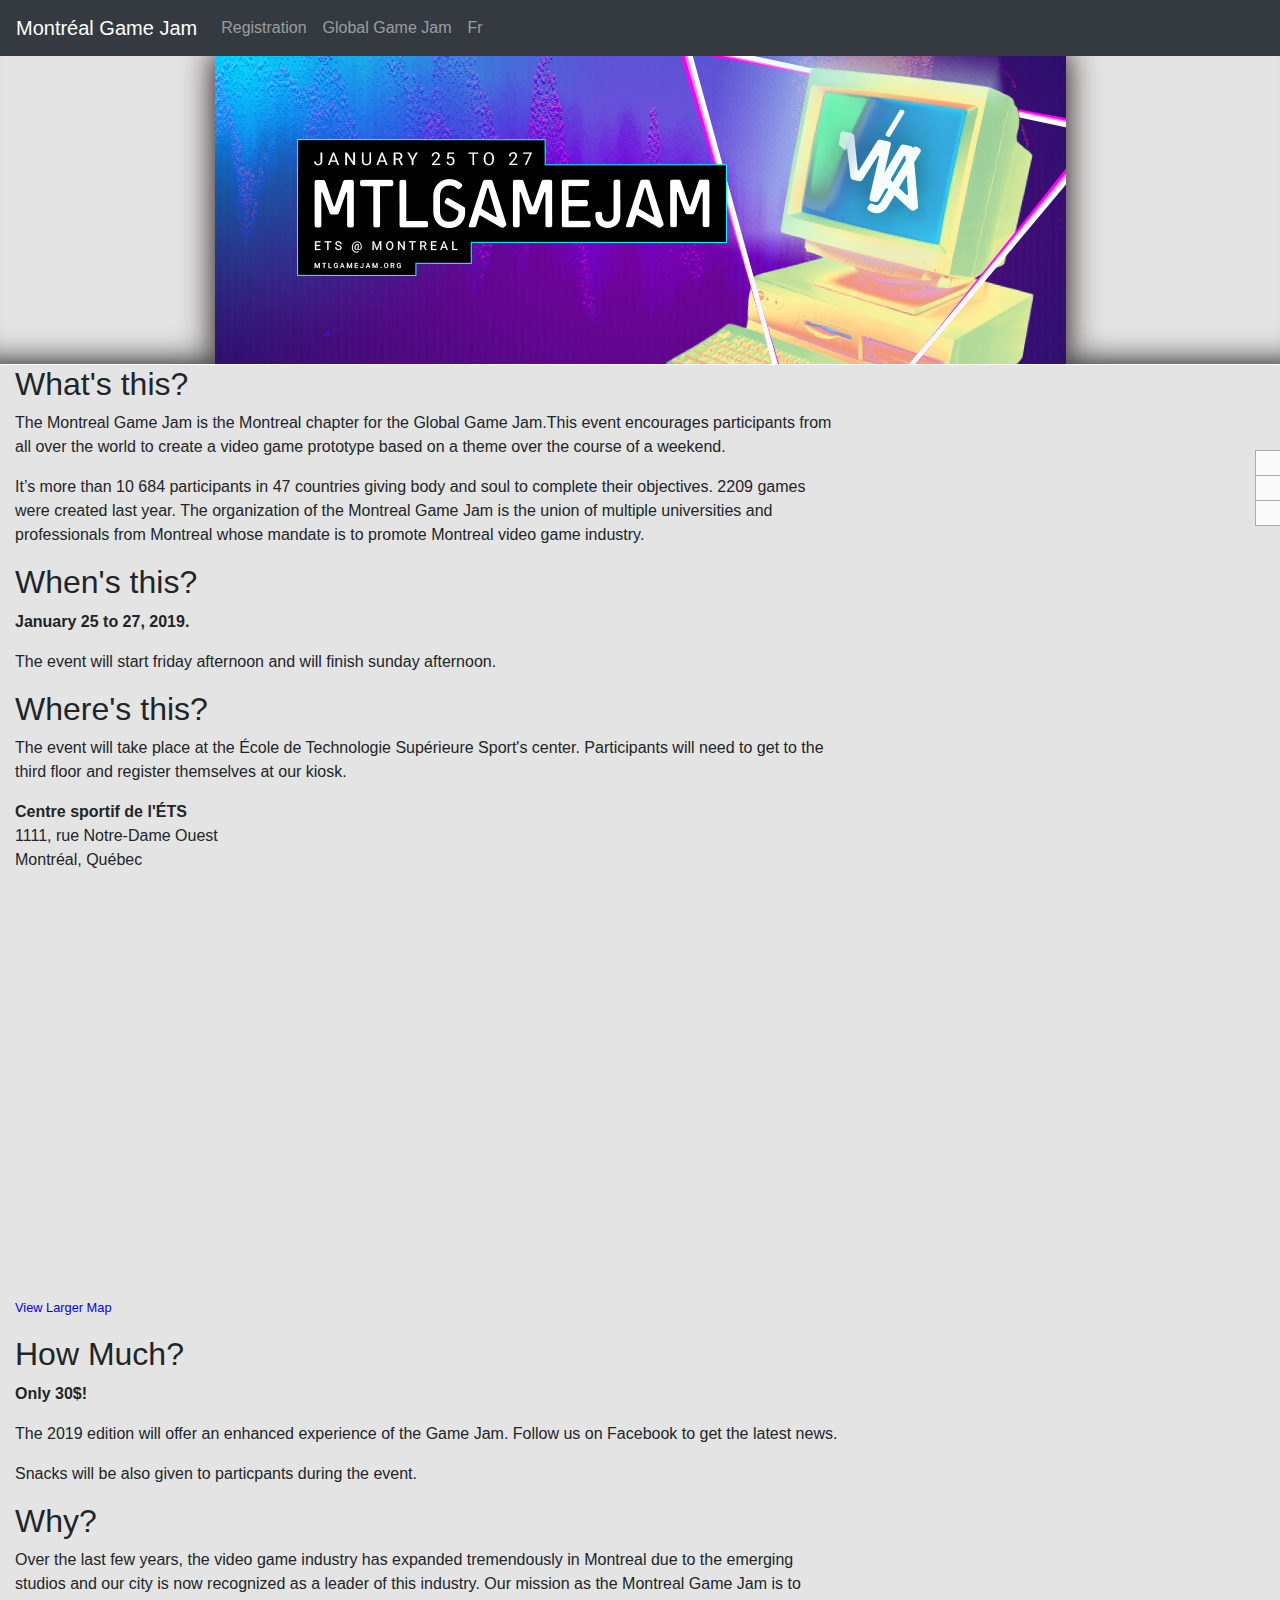
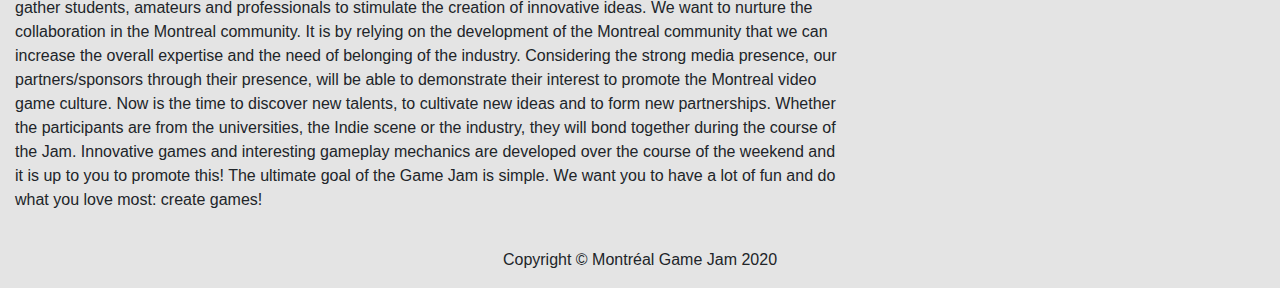
==== lang/en/index.html @ 50d375a6 "Revamp Contact Us section (english page)" ====
<!DOCTYPE html>
<html lang="en">
    <head>
        <meta charset="utf-8">
        <meta http-equiv="X-UA-Compatible" content="IE=edge">
        <meta name="viewport" content="width=device-width, initial-scale=1">
        <meta name="description" content="">
        <meta name="author" content="">

        <title>Montréal Game Jam</title>

        <!-- Bootstrap Core CSS -->
        <link href="./../../static/css/bootstrap.min.css" rel="stylesheet">

        <!-- Font Awesome Icons -->
        <link rel="stylesheet" href="https://use.fontawesome.com/releases/v5.8.2/css/all.css" integrity="sha384-oS3vJWv+0UjzBfQzYUhtDYW+Pj2yciDJxpsK1OYPAYjqT085Qq/1cq5FLXAZQ7Ay" crossorigin="anonymous">

        <!-- Custom CSS -->
        <link href="./../../static/css/business-frontpage.css" rel="stylesheet">

        <!-- HTML5 Shim and Respond.js IE8 support of HTML5 elements and media queries -->
        <!-- WARNING: Respond.js doesn't work if you view the page via file:// -->
        <!--[if lt IE 9]>
            <script src="https://oss.maxcdn.com/libs/html5shiv/3.7.0/html5shiv.js"></script>
            <script src="https://oss.maxcdn.com/libs/respond.js/1.4.2/respond.min.js"></script>
        <![endif]-->
    </head>
    <body>
        <!-- Navigation -->
        <nav class="navbar fixed-top navbar-dark bg-dark navbar-expand-lg" role="navigation">
            <a class="navbar-brand" href="./index.html">Montréal Game Jam</a>
            <button type="button" class="navbar-toggler" data-toggle="collapse" data-target="#main-navbar-collapse">
                <span class="navbar-toggler-icon"></span>
            </button>

            <!-- Collect the nav links, forms, and other content for toggling -->
            <div class="collapse navbar-collapse" id="main-navbar-collapse">
                <ul class="navbar-nav mr-auto">
                    <li class="nav-item">
                        <a class="nav-link" href="https://www.eventbrite.ca/e/billets-montreal-game-jam-2019-52792314233">Registration</a>
                    </li>
                    <li class="nav-item">
                        <a class="nav-link" href="http://globalgamejam.org/">Global Game Jam</a>
                    </li>
                    <li class="nav-item">
                        <a class="nav-link" href="./../../lang/fr/index.html">Fr</a>
                    </li>
                </ul>
            </div>
            <!-- /.navbar-collapse -->
        </nav>

        <!-- Image Background Page Header -->
        <!-- Note: The background image is set within the business-casual.css file. -->
        <header class="business-header header-img-fr">
            <img src="../../static/img/header_en.jpg"/>
        </header>

        <aside class="social-nav navbar navbar-light">
            <ul class="nav flex-column">
                <li class="nav-item">
                    <a class="nav-link" href="https://www.facebook.com/MontrealGameJam/">
                        <i class="fab fa-facebook-f fa-2x"></i>
                    </a>
                </li>
                <li class="nav-item">
                    <a class="nav-link" href="https://twitter.com/mtlgamejam">
                        <i class="fab fa-twitter fa-2x"></i>
                    </a>
                </li>
                <li class="nav-item">
                    <a class="nav-link" href="mailto:info@mtlgj.org">
                        <i class="fas fa-at fa-2x"></i>
                    </a>
                </li>
            </ul>
        </aside>

        <!-- Page Content -->
        <main class="container-fluid">
            <div class="row main">
                <div class="col-sm-8">
                    <h2>What's this?</h2>
                    <p>The Montreal Game Jam is the Montreal chapter for the Global Game Jam.This event encourages participants from all over the world to create a video game prototype based on a theme over the course of a weekend. </p>
                    <p>It’s more than 10 684 participants in 47 countries giving body and soul to complete their objectives. 2209 games were created last year. The organization of the Montreal Game Jam is the union of multiple universities and professionals from Montreal whose mandate is to promote Montreal video game industry.</p>
                    <h2>When's this?</h2>
                    <p><b>January 25 to 27, 2019.</b></p>
                    <p>The event will start friday afternoon and will finish sunday afternoon.
                    </p>
                    <h2>Where's this?</h2>
                    <p>The event will take place at the École de Technologie Supérieure Sport's center. Participants will need to get to the third floor and register themselves at our kiosk.</p>
                    <address>
                        <strong>Centre sportif de l'ÉTS</strong>
                        <br>1111, rue Notre-Dame Ouest
                        <br>Montréal, Québec
                        <br>
                    </address>
                    <p>
                        <iframe src="https://maps.google.ca/maps?f=q&amp;source=s_q&amp;hl=en&amp;geocode=&amp;q=1100+Rue+Notre-Dame+Ouest,+Montreal,+QC+H3C+1K3&amp;sll=45.495072,-73.562933&amp;sspn=0.012589,0.027874&amp;gl=ca&amp;ie=UTF8&amp;hq=&amp;hnear=1100+Rue+Notre-Dame+Ouest,+Montr%C3%A9al,+Communaut%C3%A9-Urbaine-de-Montr%C3%A9al,+Qu%C3%A9bec+H3C&amp;t=m&amp;z=14&amp;ll=45.494997,-73.562826&amp;output=embed" frameborder="0" marginwidth="0" marginheight="0" scrolling="no" width="610" height="400"></iframe><br>
                        <small><a style="color: #0000ff; text-align: left;" href="https://maps.google.ca/maps?f=q&amp;source=embed&amp;hl=en&amp;geocode=&amp;q=1100+Rue+Notre-Dame+Ouest,+Montreal,+QC+H3C+1K3&amp;sll=45.495072,-73.562933&amp;sspn=0.012589,0.027874&amp;gl=ca&amp;ie=UTF8&amp;hq=&amp;hnear=1100+Rue+Notre-Dame+Ouest,+Montr%C3%A9al,+Communaut%C3%A9-Urbaine-de-Montr%C3%A9al,+Qu%C3%A9bec+H3C&amp;t=m&amp;z=14&amp;ll=45.494997,-73.562826">View Larger Map</a></small></p>
                    </p>
                    <h2>How Much?</h2>
                    <p><b>Only 30$!</b></p>
                    <p>The 2019 edition will offer an enhanced experience of the Game Jam. Follow us on Facebook to get the latest news.</p>
                    <p>Snacks will be also given to particpants during the event.
                    </p>
                    <h2>Why?</h2>
                    <p>Over the last few years, the video game industry has expanded tremendously in Montreal due to the emerging studios and our city is now recognized as a leader of this industry. Our mission as the Montreal Game Jam is to gather students, amateurs and professionals to stimulate the creation of innovative ideas. We want to nurture the collaboration in the Montreal community. It is by relying on the development of the Montreal community that we can increase the overall expertise and the need of belonging of the industry.
                      Considering the strong media presence, our partners/sponsors through their presence, will be able to demonstrate their interest to promote the Montreal video game culture. Now is the time to discover new talents, to cultivate new ideas and to form new partnerships. Whether the participants are from the universities, the Indie scene or the industry, they will bond together during the course of the Jam. Innovative games and interesting gameplay mechanics are developed over the course of the weekend and it is up to you to promote this!
                      The ultimate goal of the Game Jam is simple. We want you to have a lot of fun and do what you love most: create games!
                    </p>
                </div>
            </div>
            <!-- /.row -->
        </main>
        <!-- /.container -->

        <!-- Footer -->
        <footer class="container-fluid">
            <div class="row">
                <div class="col-lg-12">
                    <p>Copyright &copy; Montréal Game Jam 2020</p>
                </div>
            </div>
        </footer>

        <!-- jQuery -->
        <script src="./../../static/js/jquery.min.js"></script>

        <!-- Bootstrap Core JavaScript -->
        <script src="./../../static/js/bootstrap.min.js"></script>

    </body>
</html>
---- static/css/business-frontpage.css ----
/*
 * Start Bootstrap - Business Frontpage (http://startbootstrap.com/)
 * Copyright 2013-2016 Start Bootstrap
 * Licensed under MIT (https://github.com/BlackrockDigital/startbootstrap/blob/gh-pages/LICENSE)
 */

body {
    padding-top: 50px; /* Required padding for .navbar-fixed-top. Remove if using .navbar-static-top. Change if height of navigation changes. */
    background-color: #e4e4e4;
    font-family: Roboto, "Helvetica Neue", Arial, "Noto Sans", sans-serif;
}
/* Header Image Background - Change the URL below to your image path (example: ../images/background.jpg) */

.business-header {

    height: 315px;
    -webkit-background-size: cover;
    -moz-background-size: cover;
    background-size: cover;
    -o-background-size: cover;
    padding: 0px;
    border: 0px;
    margin: 0px;
    background: url(../../static/img/header_blur.png) center 51px;
    /*background-size: cover;*/
    background-attachment: fixed;
    overflow: hidden;
    border-bottom: 1px solid white;
    box-shadow: inset black 0 -32px 32px -32px;
}

.header-img-en {
    /*background: url('../img/header_en.png') center center no-repeat scroll;*/
}

.header-img-fr {
    /*background: url('../img/header_fr.png') center center no-repeat scroll;*/
}

.header-img-en img,
.header-img-fr img{
  display: block;
  margin: 0 auto;
  box-shadow: #130000 0 0 32px;
}


.img-center {
    margin: 0 auto;
}

.main {
  overflow:auto;
}

/*body > .container{
  width: 851px;
}*/


/*
    REVAMP CODE
 */
@media screen and (max-width: 992px) {
    #main-navbar-collapse {
        margin-top: 10px;
        padding-top: 5px;
        border-top: 2px solid #303030;
    }
}

.social-nav {
    position: fixed;
    right: 0;
    top:50%;
    padding: 0;
}

.social-nav .nav-item {
    background-color: #fafafa;
    border-top: 1px solid #aaa;
    border-left: 1px solid #aaa;
}

.social-nav .nav-item:last-of-type {
    border-bottom: 1px solid #aaa;
}

.social-nav .nav-item a {
    padding: 0.75rem;
}

.social-nav .nav-item a i {
    display: flex;
    justify-content: center;
}

footer {
    padding-top:20px;
}

footer div {
    text-align: center;
}
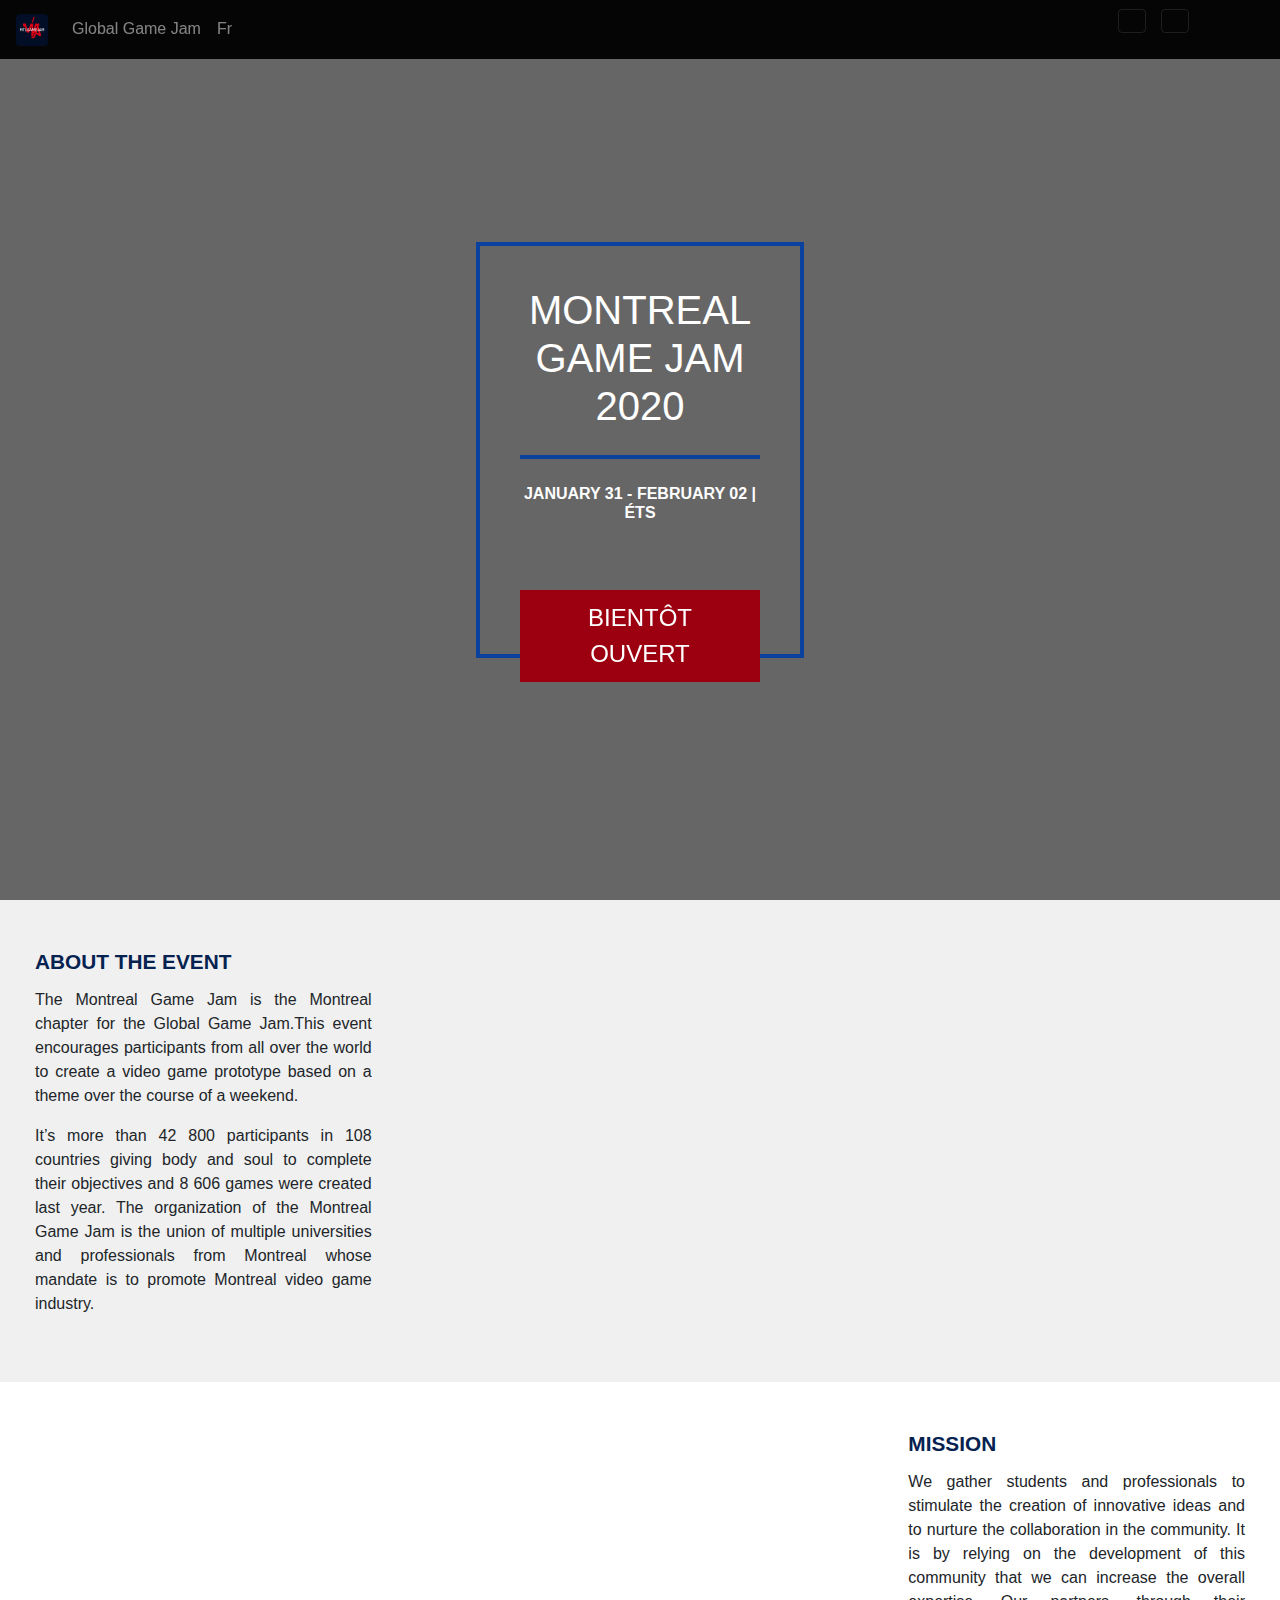
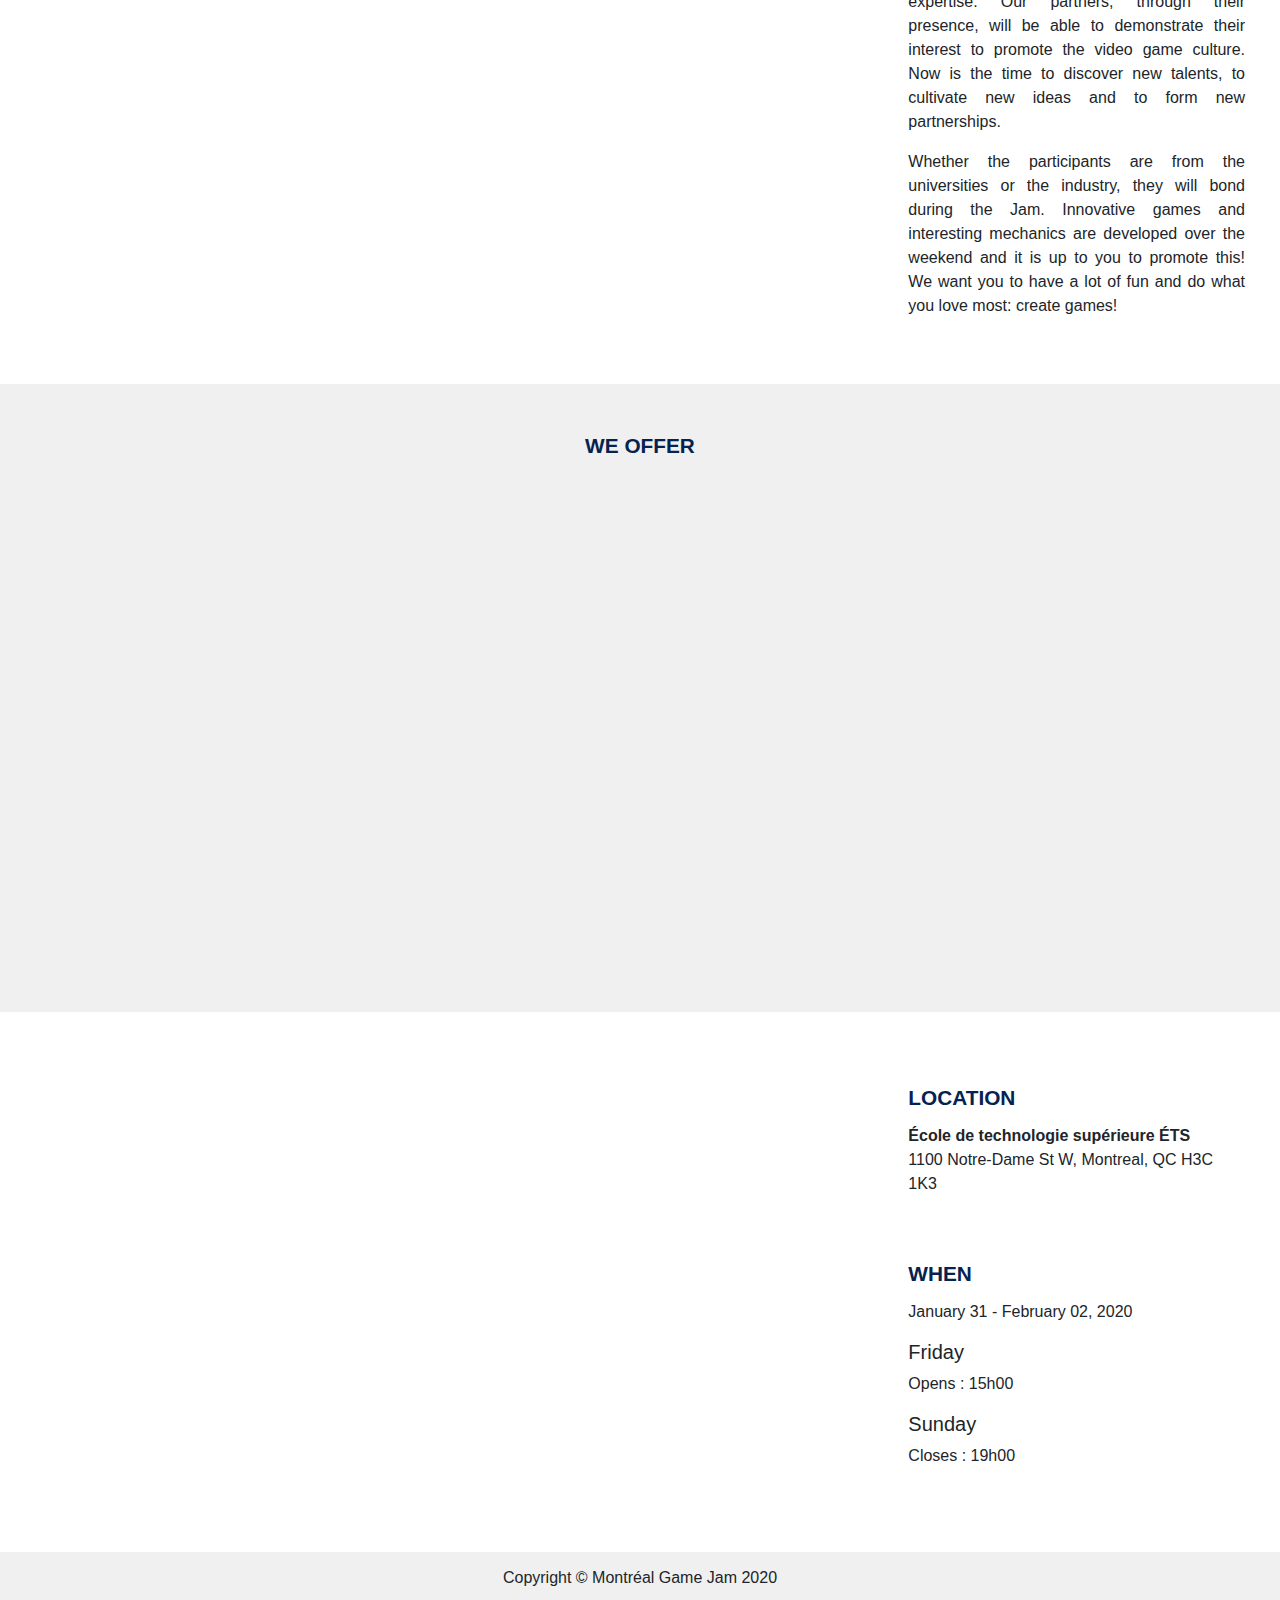
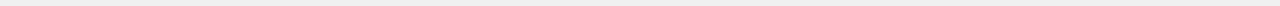
==== commit 6c8361d5: "Merge branch 'revamp-2020'" ====
--- a/lang/en/index.html
+++ b/lang/en/index.html
@@ -5,9 +5,12 @@
         <meta http-equiv="X-UA-Compatible" content="IE=edge">
         <meta name="viewport" content="width=device-width, initial-scale=1">
         <meta name="description" content="">
-        <meta name="author" content="">
+        <meta name="author" content="Conjure club">
 
-        <title>Montréal Game Jam</title>
+        <title>Montreal Game Jam</title>
+
+        <!-- Favicon -->
+        <link rel="shortcut icon" href="../../favicon.ico" type="image/x-icon">
 
         <!-- Bootstrap Core CSS -->
         <link href="./../../static/css/bootstrap.min.css" rel="stylesheet">
@@ -17,28 +20,19 @@
 
         <!-- Custom CSS -->
         <link href="./../../static/css/business-frontpage.css" rel="stylesheet">
-
-        <!-- HTML5 Shim and Respond.js IE8 support of HTML5 elements and media queries -->
-        <!-- WARNING: Respond.js doesn't work if you view the page via file:// -->
-        <!--[if lt IE 9]>
-            <script src="https://oss.maxcdn.com/libs/html5shiv/3.7.0/html5shiv.js"></script>
-            <script src="https://oss.maxcdn.com/libs/respond.js/1.4.2/respond.min.js"></script>
-        <![endif]-->
     </head>
     <body>
         <!-- Navigation -->
-        <nav class="navbar fixed-top navbar-dark bg-dark navbar-expand-lg" role="navigation">
-            <a class="navbar-brand" href="./index.html">Montréal Game Jam</a>
-            <button type="button" class="navbar-toggler" data-toggle="collapse" data-target="#main-navbar-collapse">
-                <span class="navbar-toggler-icon"></span>
+        <nav class="navbar fixed-top navbar-dark navbar-expand-lg" role="navigation">
+            <!-- Needs to be a LOGO -->
+            <a class="navbar-brand" href="./index.html"><img class="img-logo" src="../../static/img/logo.png" alt="Montreal Game Jam Logo" /></a>
+            <button type="button" class="navbar-toggler" data-toggle="collapse" aria-controls="navbarSupportedContent20" data-target="#main-navbar-collapse">
+                <div class="burger-icon"><span></span><span></span><span></span></div>
             </button>
 
             <!-- Collect the nav links, forms, and other content for toggling -->
             <div class="collapse navbar-collapse" id="main-navbar-collapse">
-                <ul class="navbar-nav mr-auto">
-                    <li class="nav-item">
-                        <a class="nav-link" href="https://www.eventbrite.ca/e/billets-montreal-game-jam-2019-52792314233">Registration</a>
-                    </li>
+                <ul class="navbar-nav">
                     <li class="nav-item">
                         <a class="nav-link" href="http://globalgamejam.org/">Global Game Jam</a>
                     </li>
@@ -50,85 +44,152 @@
             <!-- /.navbar-collapse -->
         </nav>
 
-        <!-- Image Background Page Header -->
-        <!-- Note: The background image is set within the business-casual.css file. -->
-        <header class="business-header header-img-fr">
-            <img src="../../static/img/header_en.jpg"/>
-        </header>
-
-        <aside class="social-nav navbar navbar-light">
-            <ul class="nav flex-column">
+        <aside class="social-nav navbar navbar-dark navbar-expand">
+            <ul class="navbar-nav">
                 <li class="nav-item">
                     <a class="nav-link" href="https://www.facebook.com/MontrealGameJam/">
-                        <i class="fab fa-facebook-f fa-2x"></i>
-                    </a>
-                </li>
-                <li class="nav-item">
-                    <a class="nav-link" href="https://twitter.com/mtlgamejam">
-                        <i class="fab fa-twitter fa-2x"></i>
+                        <i class="fab fa-facebook-f fa-lg"></i>
                     </a>
                 </li>
                 <li class="nav-item">
                     <a class="nav-link" href="mailto:info@mtlgj.org">
-                        <i class="fas fa-at fa-2x"></i>
+                        <i class="fas fa-at fa-lg"></i>
                     </a>
                 </li>
             </ul>
         </aside>
 
+        <!-- Image Background Page Header -->
+        <!-- Note: The background image is set within the business-frontpage.css file. -->
+        <div class="background-image-header splash-screen"></div>
+        <header class="business-header splash-screen">
+            <div class="row justify-content-center align-items-center">
+                <div class="col-sm-10 col-md-8 col-lg-4 col-xl-3 title-splash-screen">
+                    <h1>Montreal Game Jam 2020</h1>
+                    <h6>January 31 - February 02 | ÉTS</h6>
+                    <!--<a class="btn btn-info" href="https://www.eventbrite.ca/e/billets-montreal-game-jam-2019-52792314233">Buy Ticket</a>-->
+                    <a class="btn btn-info">Bientôt ouvert</a>
+                </div>
+            </div>
+        </header>
+
         <!-- Page Content -->
         <main class="container-fluid">
-            <div class="row main">
-                <div class="col-sm-8">
-                    <h2>What's this?</h2>
-                    <p>The Montreal Game Jam is the Montreal chapter for the Global Game Jam.This event encourages participants from all over the world to create a video game prototype based on a theme over the course of a weekend. </p>
-                    <p>It’s more than 10 684 participants in 47 countries giving body and soul to complete their objectives. 2209 games were created last year. The organization of the Montreal Game Jam is the union of multiple universities and professionals from Montreal whose mandate is to promote Montreal video game industry.</p>
-                    <h2>When's this?</h2>
-                    <p><b>January 25 to 27, 2019.</b></p>
-                    <p>The event will start friday afternoon and will finish sunday afternoon.
-                    </p>
-                    <h2>Where's this?</h2>
-                    <p>The event will take place at the École de Technologie Supérieure Sport's center. Participants will need to get to the third floor and register themselves at our kiosk.</p>
+            <section class="row justify-content-center align-items-center">
+                <div class="col-xl-4 col-lg-12 content-section">
+                    <h2>About the event</h2>
+                    <p class="text-justify">The Montreal Game Jam is the Montreal chapter for the Global Game Jam.This event encourages participants from all over the world to create a video game prototype based on a theme over the course of a weekend.</p>
+                    <p class="text-justify">It’s more than 42 800 participants in 108 countries giving body and soul to complete their objectives and 8 606 games were created last year. The organization of the Montreal Game Jam is the union of multiple universities and professionals from Montreal whose mandate is to promote Montreal video game industry.</p>
+                </div>
+                <div class="col-xl-8 col-lg-12 img-container">
+                    <img class="about-img" src="../../static/img/about.jpg" alt="">
+                </div>
+            </section>
+            <section class="row justify-content-center align-items-center flex-lg-wrap-reverse">
+                <div class="col-xl-8 col-lg-12 img-container">
+                    <img class="mission-img" src="../../static/img/mission.jpg" alt="">
+                </div>
+                <div class="col-xl-4 col-lg-12 col-md-12 col-sm-12 content-section">
+                    <h2>Mission</h2>
+                    <p class="text-justify">We gather students and professionals to stimulate the creation of innovative ideas and to nurture the collaboration in the community. It is by relying on the development of this community that we can increase the overall expertise. Our partners, through their presence, will be able to demonstrate their interest to promote the video game culture. Now is the time to discover new talents, to cultivate new ideas and to form new partnerships.</p>
+                    <p class="text-justify">Whether the participants are from the universities or the industry, they will bond during the Jam. Innovative games and interesting mechanics are developed over the weekend and it is up to you to promote this! We want you to have a lot of fun and do what you love most: create games!</p>
+                </div>
+            </section>
+            <section class="row justify-content-center align-items-center">
+                <div class="col-xs-12 content-section justify-content-center">
+                    <!-- Use cards to insert icons showing what we offer -->
+                    <h2 class="title-center">We Offer</h2>
+                    <div class="card-deck">
+                        <div class="card justify-content-center align-items-center">
+                            <div>
+                                <i class="fas fa-coffee card-img fa-7x"></i>
+                            </div>
+                            <div class="card-body justify-content-center align-items-center">
+                                <p>Coffee</p>
+                            </div>
+                        </div>
+                        <div class="card justify-content-center align-items-center">
+                            <div>
+                                <i class="fas fa-cookie-bite card-img fa-7x"></i>
+                            </div>
+                            <div class="card-body justify-content-center align-items-center">
+                                <p>Food</p>
+                            </div>
+                        </div>
+                        <div class="card justify-content-center align-items-center">
+                            <div>
+                                <i class="fas fa-shower card-img fa-7x"></i>
+                            </div>
+                            <div class="card-body justify-content-center align-items-center">
+                                <p>Shower</p>
+                            </div>
+                        </div>
+                        <div class="card justify-content-center align-items-center">
+                            <div>
+                                <i class="fas fa-bed card-img fa-7x"></i>
+                            </div>
+                            <div class="card-body justify-content-center align-items-center">
+                                <p>Sleeping area</p>
+                            </div>
+                        </div>
+                        <div class="card justify-content-center align-items-center">
+                            <div>
+                                <i class="fas fa-award card-img fa-7x"></i>
+                            </div>
+                            <div class="card-body justify-content-center align-items-center">
+                                <p>Prizes</p>
+                            </div>
+                        </div>
+                        <div class="card justify-content-center align-items-center">
+                            <div>
+                                <i class="fas fa-hands-helping card-img fa-7x"></i>
+                            </div>
+                            <div class="card-body justify-content-center align-items-center">
+                                <p>Networking</p>
+                            </div>
+                        </div>
+                    </div>
+                </div>
+            </section>
+            <section class="row justify-content-center align-items-center flex-sm-wrap-reverse">
+                <div class="col-lg-8 col-md-6 col-sm-12 iframe-container">
+                    <iframe src="https://www.google.com/maps/embed?pb=!1m18!1m12!1m3!1d2796.7714986648652!2d-73.56443468444153!3d45.49454597910131!2m3!1f0!2f0!3f0!3m2!1i1024!2i768!4f13.1!3m3!1m2!1s0x4cc91a60aa839707%3A0xb732a719a45c45f6!2s%C3%89cole+de+technologie+sup%C3%A9rieure+%C3%89TS!5e0!3m2!1sen!2sca!4v1558025285765!5m2!1sen!2sca" width="800" height="540" frameborder="0" style="border:0" allowfullscreen></iframe>
+                </div>
+                <div class="col-lg-4 col-md-6 col-sm-12 content-section">
+                    <h2>Location</h2>
                     <address>
-                        <strong>Centre sportif de l'ÉTS</strong>
-                        <br>1111, rue Notre-Dame Ouest
-                        <br>Montréal, Québec
-                        <br>
+                        <b>École de technologie supérieure ÉTS</b><br/>
+                        1100 Notre-Dame St W, Montreal, QC H3C 1K3
                     </address>
-                    <p>
-                        <iframe src="https://maps.google.ca/maps?f=q&amp;source=s_q&amp;hl=en&amp;geocode=&amp;q=1100+Rue+Notre-Dame+Ouest,+Montreal,+QC+H3C+1K3&amp;sll=45.495072,-73.562933&amp;sspn=0.012589,0.027874&amp;gl=ca&amp;ie=UTF8&amp;hq=&amp;hnear=1100+Rue+Notre-Dame+Ouest,+Montr%C3%A9al,+Communaut%C3%A9-Urbaine-de-Montr%C3%A9al,+Qu%C3%A9bec+H3C&amp;t=m&amp;z=14&amp;ll=45.494997,-73.562826&amp;output=embed" frameborder="0" marginwidth="0" marginheight="0" scrolling="no" width="610" height="400"></iframe><br>
-                        <small><a style="color: #0000ff; text-align: left;" href="https://maps.google.ca/maps?f=q&amp;source=embed&amp;hl=en&amp;geocode=&amp;q=1100+Rue+Notre-Dame+Ouest,+Montreal,+QC+H3C+1K3&amp;sll=45.495072,-73.562933&amp;sspn=0.012589,0.027874&amp;gl=ca&amp;ie=UTF8&amp;hq=&amp;hnear=1100+Rue+Notre-Dame+Ouest,+Montr%C3%A9al,+Communaut%C3%A9-Urbaine-de-Montr%C3%A9al,+Qu%C3%A9bec+H3C&amp;t=m&amp;z=14&amp;ll=45.494997,-73.562826">View Larger Map</a></small></p>
-                    </p>
-                    <h2>How Much?</h2>
-                    <p><b>Only 30$!</b></p>
-                    <p>The 2019 edition will offer an enhanced experience of the Game Jam. Follow us on Facebook to get the latest news.</p>
-                    <p>Snacks will be also given to particpants during the event.
-                    </p>
-                    <h2>Why?</h2>
-                    <p>Over the last few years, the video game industry has expanded tremendously in Montreal due to the emerging studios and our city is now recognized as a leader of this industry. Our mission as the Montreal Game Jam is to gather students, amateurs and professionals to stimulate the creation of innovative ideas. We want to nurture the collaboration in the Montreal community. It is by relying on the development of the Montreal community that we can increase the overall expertise and the need of belonging of the industry.
-                      Considering the strong media presence, our partners/sponsors through their presence, will be able to demonstrate their interest to promote the Montreal video game culture. Now is the time to discover new talents, to cultivate new ideas and to form new partnerships. Whether the participants are from the universities, the Indie scene or the industry, they will bond together during the course of the Jam. Innovative games and interesting gameplay mechanics are developed over the course of the weekend and it is up to you to promote this!
-                      The ultimate goal of the Game Jam is simple. We want you to have a lot of fun and do what you love most: create games!
-                    </p>
+                    <br/>
+                    <h2>When</h2>
+                    <p>January 31 - February 02, 2020</p>
+                    <h5>Friday</h5>
+                    <p>Opens : 15h00</p>
+                    <h5>Sunday</h5>
+                    <p>Closes : 19h00</p>
                 </div>
-            </div>
-            <!-- /.row -->
+            </section>
+
+            <!-- Footer -->
+            <footer class="container-fluid">
+                <div class="row">
+                    <div class="col-lg-12">
+                        <p>Copyright &copy; Montréal Game Jam 2020</p>
+                    </div>
+                </div>
+            </footer>
         </main>
         <!-- /.container -->
 
-        <!-- Footer -->
-        <footer class="container-fluid">
-            <div class="row">
-                <div class="col-lg-12">
-                    <p>Copyright &copy; Montréal Game Jam 2020</p>
-                </div>
-            </div>
-        </footer>
-
         <!-- jQuery -->
-        <script src="./../../static/js/jquery.min.js"></script>
+        <script src="../../static/js/jquery.min.js"></script>
 
         <!-- Bootstrap Core JavaScript -->
-        <script src="./../../static/js/bootstrap.min.js"></script>
+        <script src="../../static/js/bootstrap.min.js"></script>
+
+        <!-- Custom JavaScript -->
+        <script src="../../static/js/custom.js"></script>
 
     </body>
 </html>
--- a/static/css/business-frontpage.css
+++ b/static/css/business-frontpage.css
@@ -1,104 +1,321 @@
-/*
- * Start Bootstrap - Business Frontpage (http://startbootstrap.com/)
- * Copyright 2013-2016 Start Bootstrap
- * Licensed under MIT (https://github.com/BlackrockDigital/startbootstrap/blob/gh-pages/LICENSE)
- */
-
 body {
-    padding-top: 50px; /* Required padding for .navbar-fixed-top. Remove if using .navbar-static-top. Change if height of navigation changes. */
-    background-color: #e4e4e4;
     font-family: Roboto, "Helvetica Neue", Arial, "Noto Sans", sans-serif;
-}
+    height: 100%;
+    overflow-x: hidden;
+}
+
+.container-fluid {
+    margin: 0;
+    padding: 0;
+}
+
 /* Header Image Background - Change the URL below to your image path (example: ../images/background.jpg) */
-
-.business-header {
-
-    height: 315px;
+.splash-screen {
+    border: 0;
+    overflow: hidden;
+    display: block;
+    margin: 0 auto;
+    height: 100%;
+    width: 100%;
+    min-height: 100%;
+    min-width: 100%;
+    position: absolute;
+    top: 0;
+    left: 0;
+}
+
+.background-image-header {
+    background: url('../img/splashscreen.jpg') no-repeat center center fixed;
     -webkit-background-size: cover;
     -moz-background-size: cover;
+    -o-background-size: cover;
     background-size: cover;
-    -o-background-size: cover;
-    padding: 0px;
-    border: 0px;
-    margin: 0px;
-    background: url(../../static/img/header_blur.png) center 51px;
-    /*background-size: cover;*/
-    background-attachment: fixed;
+
+    -webkit-filter: blur(2px);
+    filter: blur(2px);
+
+    z-index: 1;
+}
+
+.business-header {
+    background-color: rgba(0, 0, 0, 0.6);
+    z-index: 2;
+}
+
+.business-header div.row {
+    min-height: 100%;
+    height: 100%;
+}
+
+.business-header .title-splash-screen {
+    color: white;
+    text-align: center;
+    border: 4px solid #0B419E;
+    padding: 40px;
+    text-transform: uppercase;
+}
+
+.business-header .title-splash-screen .btn {
+    position: relative;
+    top: 68px;
+    border: none;
+    border-radius: 0;
+    font-size: 1.5rem;
+    padding: 10px 50px;
+    background-color: #9C0010;
+    -webkit-filter: brightness(100%);
+    filter: brightness(100%);
+    -webkit-transition: all 0.75s ease;
+    -moz-transition: all 0.75s ease;
+    -o-transition: all 0.75s ease;
+    transition: all 0.75s ease;
+}
+
+
+.business-header .title-splash-screen .btn:hover {
+    -webkit-filter: brightness(75%);
+    filter: brightness(75%);
+}
+
+.business-header .title-splash-screen h6 {
+    margin-top: 25px;
+    margin-bottom: 0;
+    padding-top: 25px;
+    border-top: 4px solid #0B419E;
+    font-weight: bold;
+}
+
+
+/* ----------------------- Navigation --------------------------------------------------------------------- */
+.navbar {
+    z-index: 10;
+}
+
+nav.navbar {
+    background-color: rgba(0, 0, 0, 0.95);
+}
+
+.img-logo {
+    border-radius: 4px;
+    height: 32px;
+}
+
+.social-nav {
+    position: fixed;
+    right: 75px;
+    top: 1px;
+}
+
+.social-nav .nav-item {
+    border-radius: 4px;
+    border: 1px solid rgba(255,255,255,.1);
+    margin:0 0 0 15px;
+    padding: 3px 5px;
+}
+
+.social-nav .nav-item i {
+    display: flex;
+    justify-content: center;
+}
+
+.burger-icon:focus span, .burger-icon:hover span {
+    background: rgba(255, 255, 255, 0.75);
+}
+
+.burger-icon span {
+    background: rgba(255, 255, 255, 0.5);
+}
+
+.burger-icon {
+    width: 30px;
+    height: 30px;
+    position: relative;
+    margin: 0;
+    -webkit-transform: rotate(0deg);
+    -moz-transform: rotate(0deg);
+    -o-transform: rotate(0deg);
+    transform: rotate(0deg);
+    -webkit-transition: .5s ease-in-out;
+    -moz-transition: .5s ease-in-out;
+    -o-transition: .5s ease-in-out;
+    transition: .5s ease-in-out;
+    cursor: pointer;
+}
+
+.burger-icon span {
+    display: block;
+    position: absolute;
+    height: 3px;
+    width: 100%;
+    border-radius: 9px;
+    opacity: 1;
+    left: 0;
+    -webkit-transform: rotate(0deg);
+    -moz-transform: rotate(0deg);
+    -o-transform: rotate(0deg);
+    transform: rotate(0deg);
+    -webkit-transition: .25s ease-in-out;
+    -moz-transition: .25s ease-in-out;
+    -o-transition: .25s ease-in-out;
+    transition: .25s ease-in-out;
+}
+
+.burger-icon span:nth-child(1) {
+    top: 4px;
+}
+
+.burger-icon span:nth-child(2) {
+    top: 14px;
+}
+
+.burger-icon span:nth-child(3) {
+    top: 24px;
+}
+
+.burger-icon.open span:nth-child(1) {
+    top: 14px;
+    -webkit-transform: rotate(135deg);
+    -moz-transform: rotate(135deg);
+    -o-transform: rotate(135deg);
+    transform: rotate(135deg);
+}
+
+.burger-icon.open span:nth-child(2) {
+    opacity: 0;
+    left: -60px;
+}
+
+.burger-icon.open span:nth-child(3) {
+    top: 14px;
+    -webkit-transform: rotate(-135deg);
+    -moz-transform: rotate(-135deg);
+    -o-transform: rotate(-135deg);
+    transform: rotate(-135deg);
+}
+
+/* ----------------------- Content --------------------------------------------------------------------- */
+main {
+    position: absolute;
+    top: 100%;
+    z-index: 4;
+}
+
+section {
+    min-height: 420px;
+}
+
+section:nth-of-type(odd), footer {
+    background-color: rgba(240, 240, 240, 1);
+}
+
+section:nth-of-type(even) {
+    background-color: white;
+}
+
+section .content-section {
+    min-height: 100%;
+    height: 100%;
+    padding: 50px 50px;
+}
+
+section .content-section h2 {
+    color: #062251;
+    font-weight: 800;
+    text-transform: uppercase;
+    font-size: 1.3rem;
+    padding-bottom: 5px;
+}
+
+section .content-section h2:nth-of-type(2) {
+    margin-top: 50px;
+}
+
+section .img-container {
+    -webkit-filter: brightness(80%);
+    filter: brightness(80%);
+}
+
+section .img-container, section .iframe-container {
+    height: 100%;
+    padding: 0;
     overflow: hidden;
-    border-bottom: 1px solid white;
-    box-shadow: inset black 0 -32px 32px -32px;
-}
-
-.header-img-en {
-    /*background: url('../img/header_en.png') center center no-repeat scroll;*/
-}
-
-.header-img-fr {
-    /*background: url('../img/header_fr.png') center center no-repeat scroll;*/
-}
-
-.header-img-en img,
-.header-img-fr img{
-  display: block;
-  margin: 0 auto;
-  box-shadow: #130000 0 0 32px;
-}
-
-
-.img-center {
-    margin: 0 auto;
-}
-
-.main {
-  overflow:auto;
-}
-
-/*body > .container{
-  width: 851px;
-}*/
-
-
-/*
-    REVAMP CODE
- */
+    max-height: 680px;
+}
+
+section .img-container .about-img, section .iframe-container iframe, section .img-container .mission-img {
+    width: 100%;
+}
+
+section .img-container .mission-img {
+    margin-top: -8%;
+}
+
+.content-section {
+    padding-right: 75px;
+}
+
+.title-center {
+    width: 100%;
+    text-align: center;
+}
+
+.card {
+    width: 200px;
+    min-width: 200px;
+    height: 230px;
+    margin-bottom: 15px !important;
+    background-color: transparent;
+    border: none;
+}
+
+.card {
+    color:#020E26;
+}
+
+.card .card-body {
+    position: absolute;
+    height: 100%;
+    width: 100%;
+    text-align: center;
+    text-transform: uppercase;
+    font-size: 1.2rem;
+    font-weight: bold;
+    color: white;
+    background-color: #0B419E;
+    opacity: 0;
+    -webkit-transition: all 0.75s ease;
+    -moz-transition: all 0.75s ease;
+    -o-transition: all 0.75s ease;
+    transition: all 0.75s ease;
+}
+
+.card:hover .card-body {
+    opacity:0.9;
+}
+
+.card .card-body p {
+    margin-top: 85px;
+}
+
+address {
+    display:inline-block;
+}
+
+/* ----------------------- Footer --------------------------------------------------------------------- */
+footer {
+    margin-top: -7px !important;
+    padding: 14px 0 0 0 !important;
+}
+
+footer div {
+    text-align: center;
+}
+
+/* ----------------------- Media Queries --------------------------------------------------------------------- */
 @media screen and (max-width: 992px) {
     #main-navbar-collapse {
         margin-top: 10px;
         padding-top: 5px;
-        border-top: 2px solid #303030;
+        border-top: 2px solid rgba(255,255,255,.1);
     }
-}
-
-.social-nav {
-    position: fixed;
-    right: 0;
-    top:50%;
-    padding: 0;
-}
-
-.social-nav .nav-item {
-    background-color: #fafafa;
-    border-top: 1px solid #aaa;
-    border-left: 1px solid #aaa;
-}
-
-.social-nav .nav-item:last-of-type {
-    border-bottom: 1px solid #aaa;
-}
-
-.social-nav .nav-item a {
-    padding: 0.75rem;
-}
-
-.social-nav .nav-item a i {
-    display: flex;
-    justify-content: center;
-}
-
-footer {
-    padding-top:20px;
-}
-
-footer div {
-    text-align: center;
-}
+}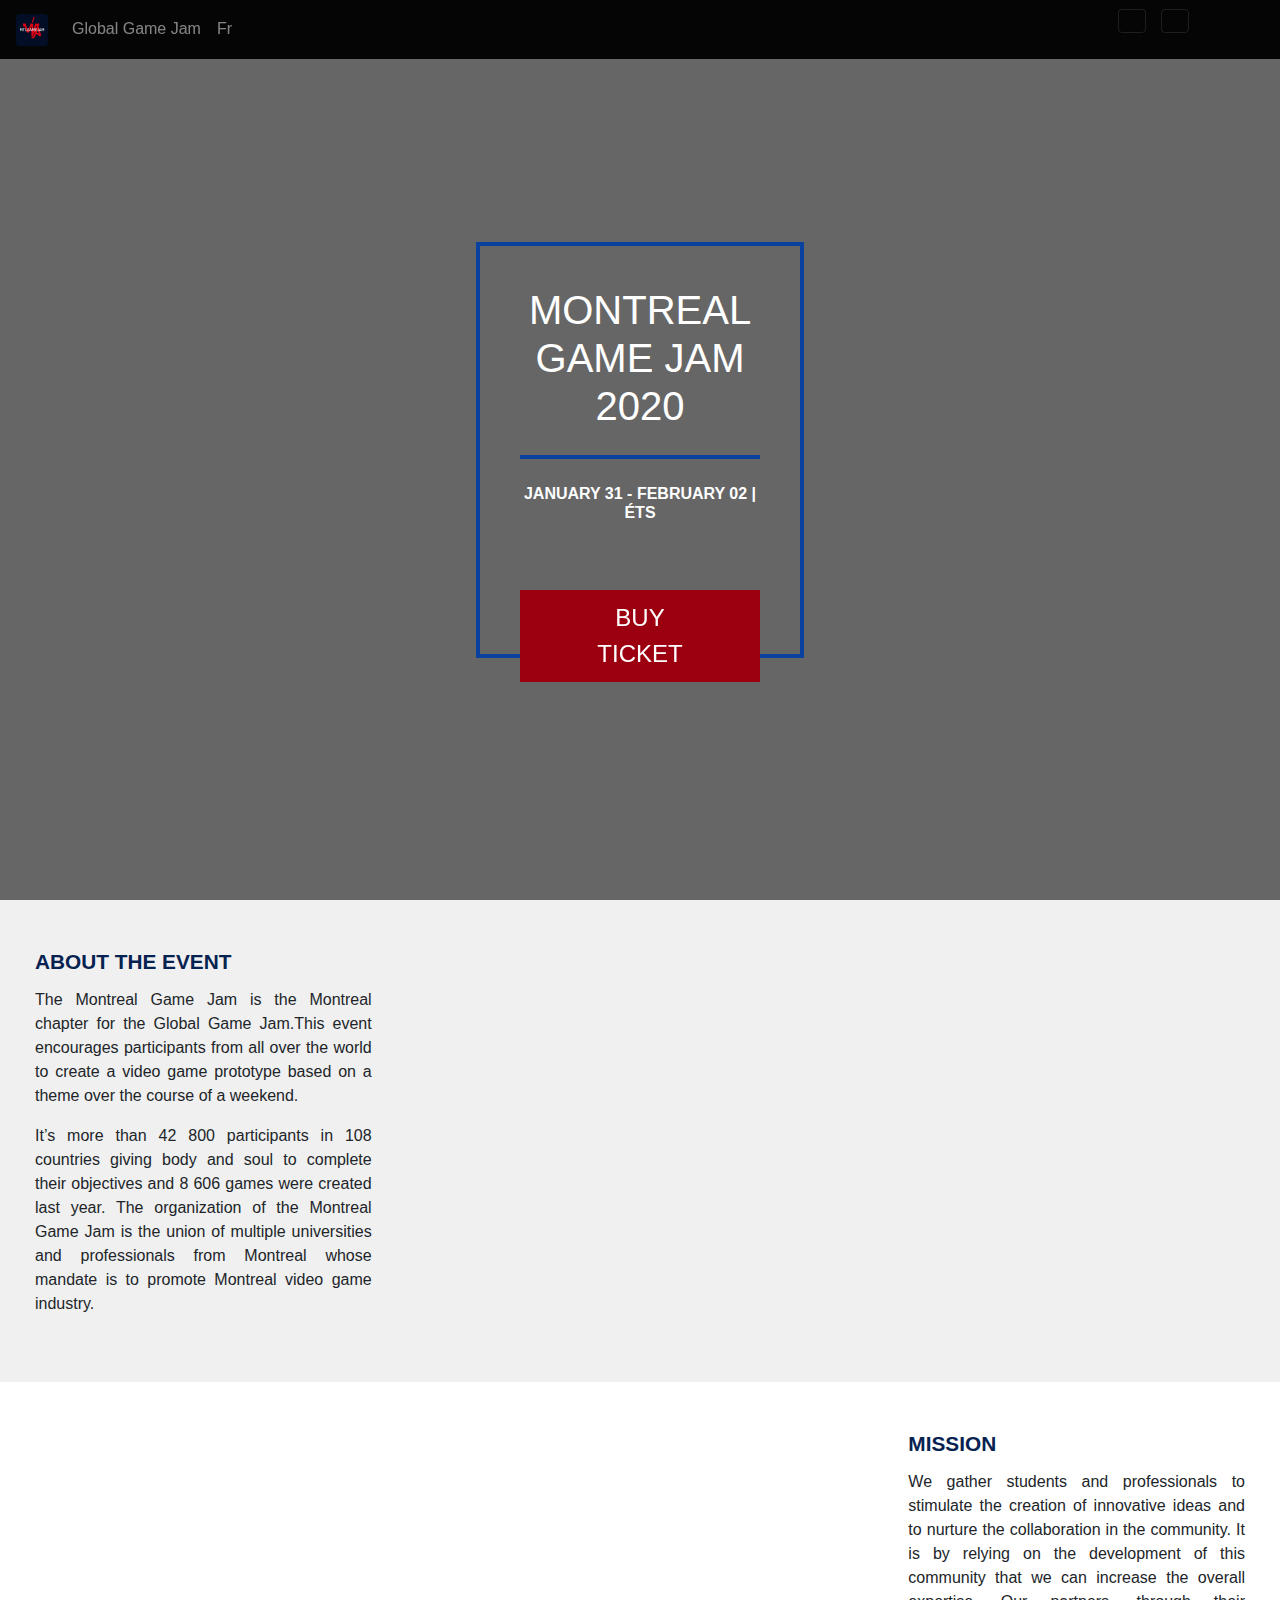
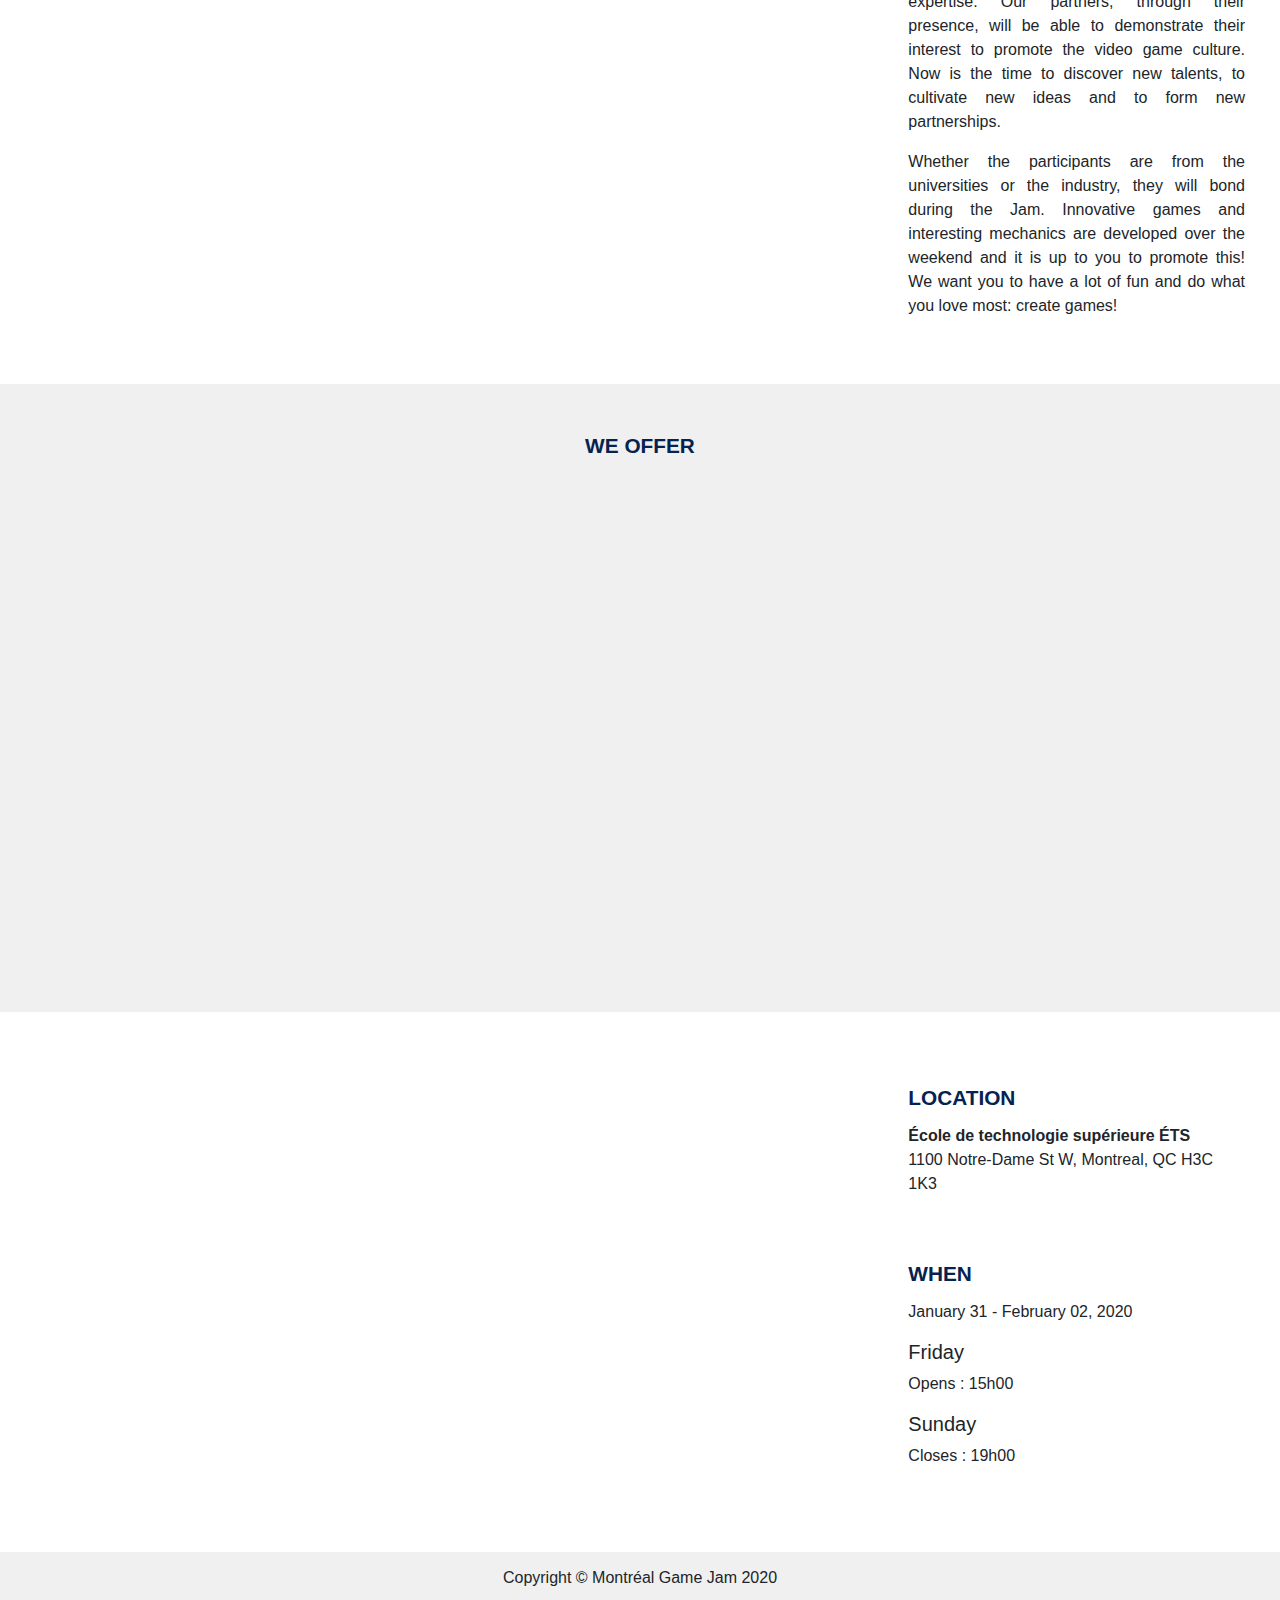
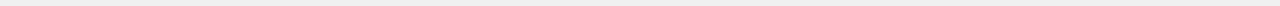
==== commit 4340c43f: "Update Links" ====
--- a/lang/en/index.html
+++ b/lang/en/index.html
@@ -34,7 +34,7 @@
             <div class="collapse navbar-collapse" id="main-navbar-collapse">
                 <ul class="navbar-nav">
                     <li class="nav-item">
-                        <a class="nav-link" href="http://globalgamejam.org/">Global Game Jam</a>
+                        <a class="nav-link" href="https://globalgamejam.org/2020/jam-sites/montreal-game-jam-éts">Global Game Jam</a>
                     </li>
                     <li class="nav-item">
                         <a class="nav-link" href="./../../lang/fr/index.html">Fr</a>
@@ -67,8 +67,7 @@
                 <div class="col-sm-10 col-md-8 col-lg-4 col-xl-3 title-splash-screen">
                     <h1>Montreal Game Jam 2020</h1>
                     <h6>January 31 - February 02 | ÉTS</h6>
-                    <!--<a class="btn btn-info" href="https://www.eventbrite.ca/e/billets-montreal-game-jam-2019-52792314233">Buy Ticket</a>-->
-                    <a class="btn btn-info">Bientôt ouvert</a>
+                    <a class="btn btn-info" href="https://www.eventbrite.com/e/montreal-game-jam-2020-tickets-78248353933">Buy Ticket</a>
                 </div>
             </div>
         </header>
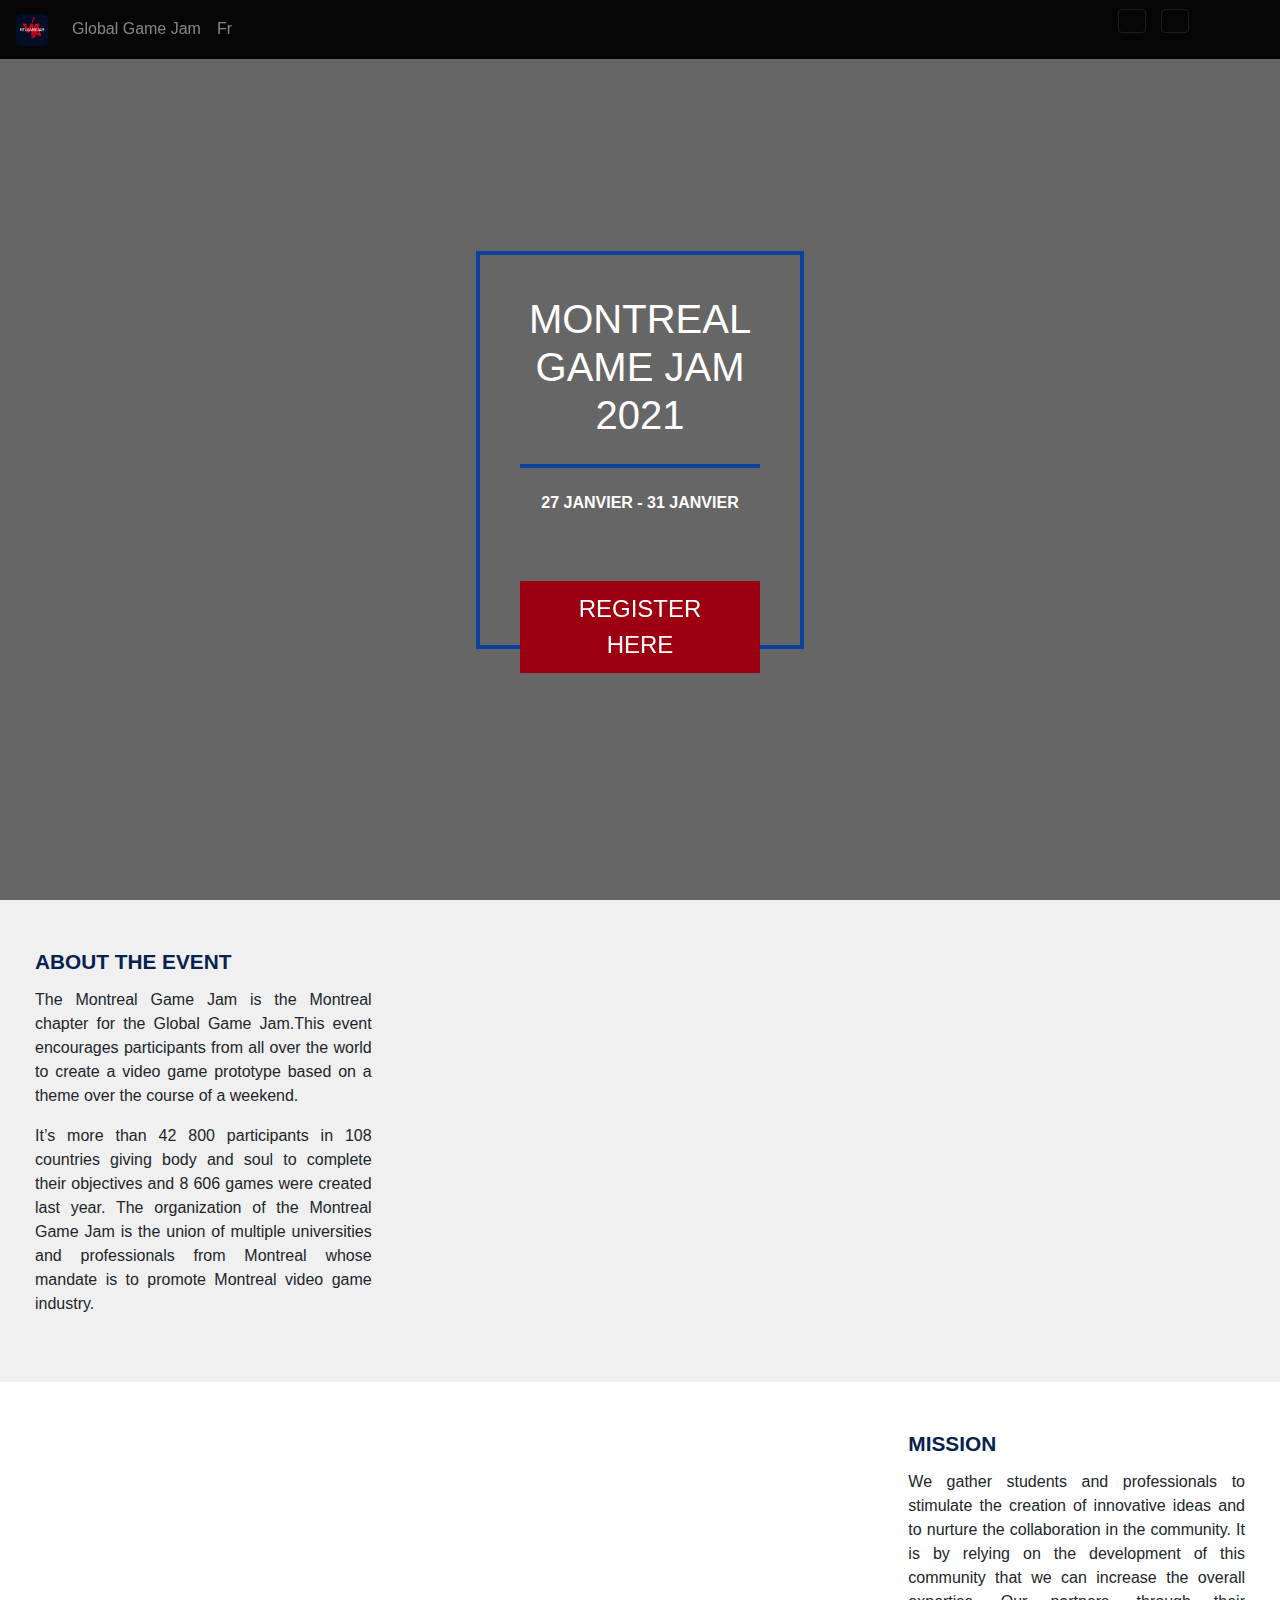
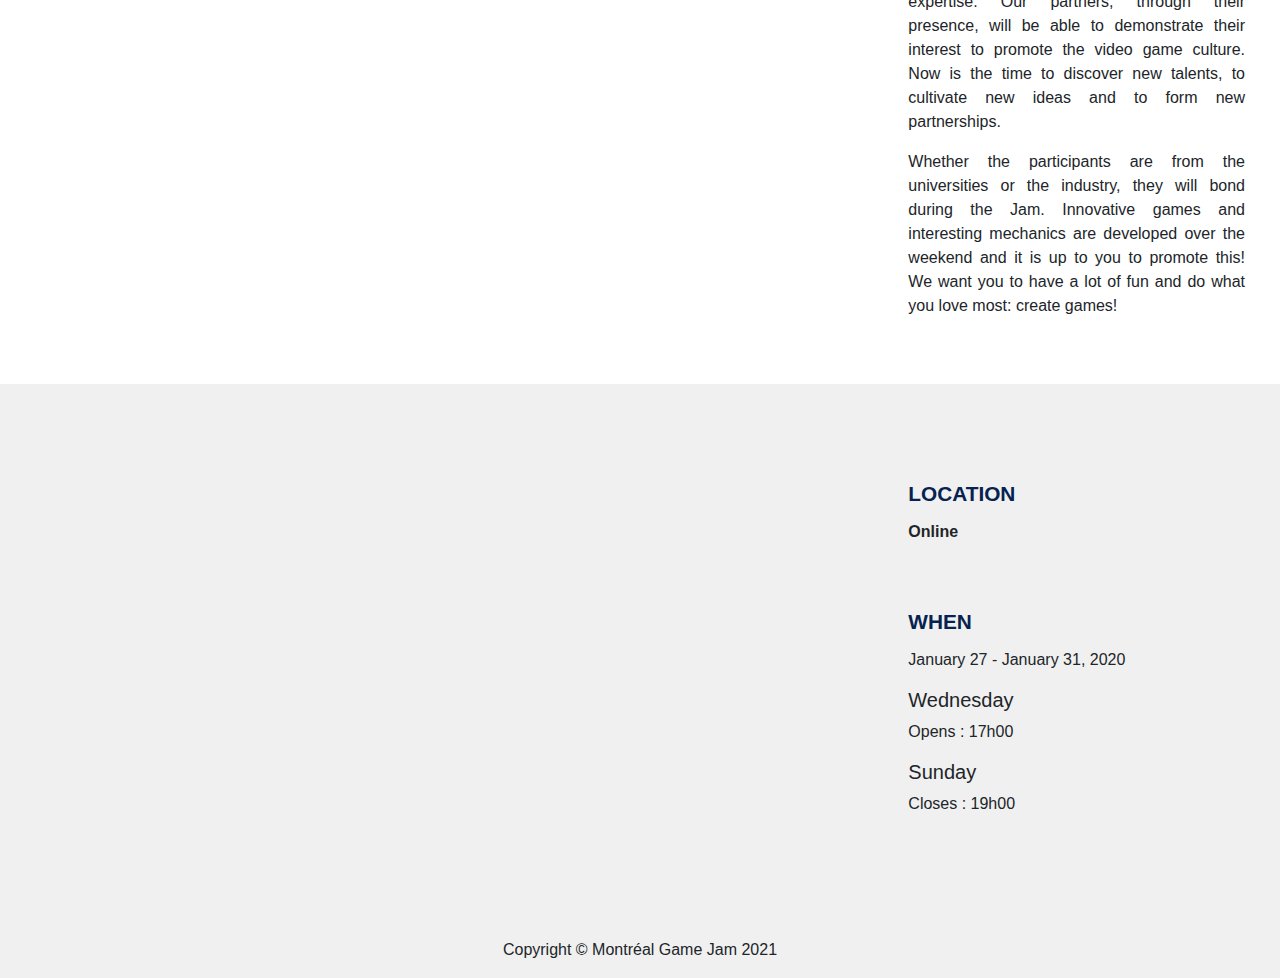
==== commit e9606476: "Update 2021 information" ====
--- a/lang/en/index.html
+++ b/lang/en/index.html
@@ -34,7 +34,7 @@
             <div class="collapse navbar-collapse" id="main-navbar-collapse">
                 <ul class="navbar-nav">
                     <li class="nav-item">
-                        <a class="nav-link" href="https://globalgamejam.org/2020/jam-sites/montreal-game-jam-éts">Global Game Jam</a>
+                        <a class="nav-link" href="https://globalgamejam.org/2021/jam-sites/montreal-game-jam-online-%C3%A9ts">Global Game Jam</a>
                     </li>
                     <li class="nav-item">
                         <a class="nav-link" href="./../../lang/fr/index.html">Fr</a>
@@ -65,9 +65,9 @@
         <header class="business-header splash-screen">
             <div class="row justify-content-center align-items-center">
                 <div class="col-sm-10 col-md-8 col-lg-4 col-xl-3 title-splash-screen">
-                    <h1>Montreal Game Jam 2020</h1>
-                    <h6>January 31 - February 02 | ÉTS</h6>
-                    <a class="btn btn-info" href="https://www.eventbrite.com/e/montreal-game-jam-2020-tickets-78248353933">Buy Ticket</a>
+                    <h1>Montreal Game Jam 2021</h1>
+                    <h6>27 Janvier - 31 Janvier</h6>
+                    <a class="btn btn-info" href="https://globalgamejam.org/2021/jam-sites/montreal-game-jam-online-%C3%A9ts">Register here</a>
                 </div>
             </div>
         </header>
@@ -94,9 +94,8 @@
                     <p class="text-justify">Whether the participants are from the universities or the industry, they will bond during the Jam. Innovative games and interesting mechanics are developed over the weekend and it is up to you to promote this! We want you to have a lot of fun and do what you love most: create games!</p>
                 </div>
             </section>
-            <section class="row justify-content-center align-items-center">
+            <!-- <section class="row justify-content-center align-items-center">
                 <div class="col-xs-12 content-section justify-content-center">
-                    <!-- Use cards to insert icons showing what we offer -->
                     <h2 class="title-center">We Offer</h2>
                     <div class="card-deck">
                         <div class="card justify-content-center align-items-center">
@@ -149,7 +148,7 @@
                         </div>
                     </div>
                 </div>
-            </section>
+            </section> -->
             <section class="row justify-content-center align-items-center flex-sm-wrap-reverse">
                 <div class="col-lg-8 col-md-6 col-sm-12 iframe-container">
                     <iframe src="https://www.google.com/maps/embed?pb=!1m18!1m12!1m3!1d2796.7714986648652!2d-73.56443468444153!3d45.49454597910131!2m3!1f0!2f0!3f0!3m2!1i1024!2i768!4f13.1!3m3!1m2!1s0x4cc91a60aa839707%3A0xb732a719a45c45f6!2s%C3%89cole+de+technologie+sup%C3%A9rieure+%C3%89TS!5e0!3m2!1sen!2sca!4v1558025285765!5m2!1sen!2sca" width="800" height="540" frameborder="0" style="border:0" allowfullscreen></iframe>
@@ -157,14 +156,14 @@
                 <div class="col-lg-4 col-md-6 col-sm-12 content-section">
                     <h2>Location</h2>
                     <address>
-                        <b>École de technologie supérieure ÉTS</b><br/>
-                        1100 Notre-Dame St W, Montreal, QC H3C 1K3
+                        <b>Online<!-- École de technologie supérieure ÉTS --></b><br/>
+                        <!-- 1100 Notre-Dame St W, Montreal, QC H3C 1K3 -->
                     </address>
                     <br/>
                     <h2>When</h2>
-                    <p>January 31 - February 02, 2020</p>
-                    <h5>Friday</h5>
-                    <p>Opens : 15h00</p>
+                    <p>January 27 - January 31, 2020</p>
+                    <h5>Wednesday</h5>
+                    <p>Opens : 17h00</p>
                     <h5>Sunday</h5>
                     <p>Closes : 19h00</p>
                 </div>
@@ -174,7 +173,7 @@
             <footer class="container-fluid">
                 <div class="row">
                     <div class="col-lg-12">
-                        <p>Copyright &copy; Montréal Game Jam 2020</p>
+                        <p>Copyright &copy; Montréal Game Jam 2021</p>
                     </div>
                 </div>
             </footer>
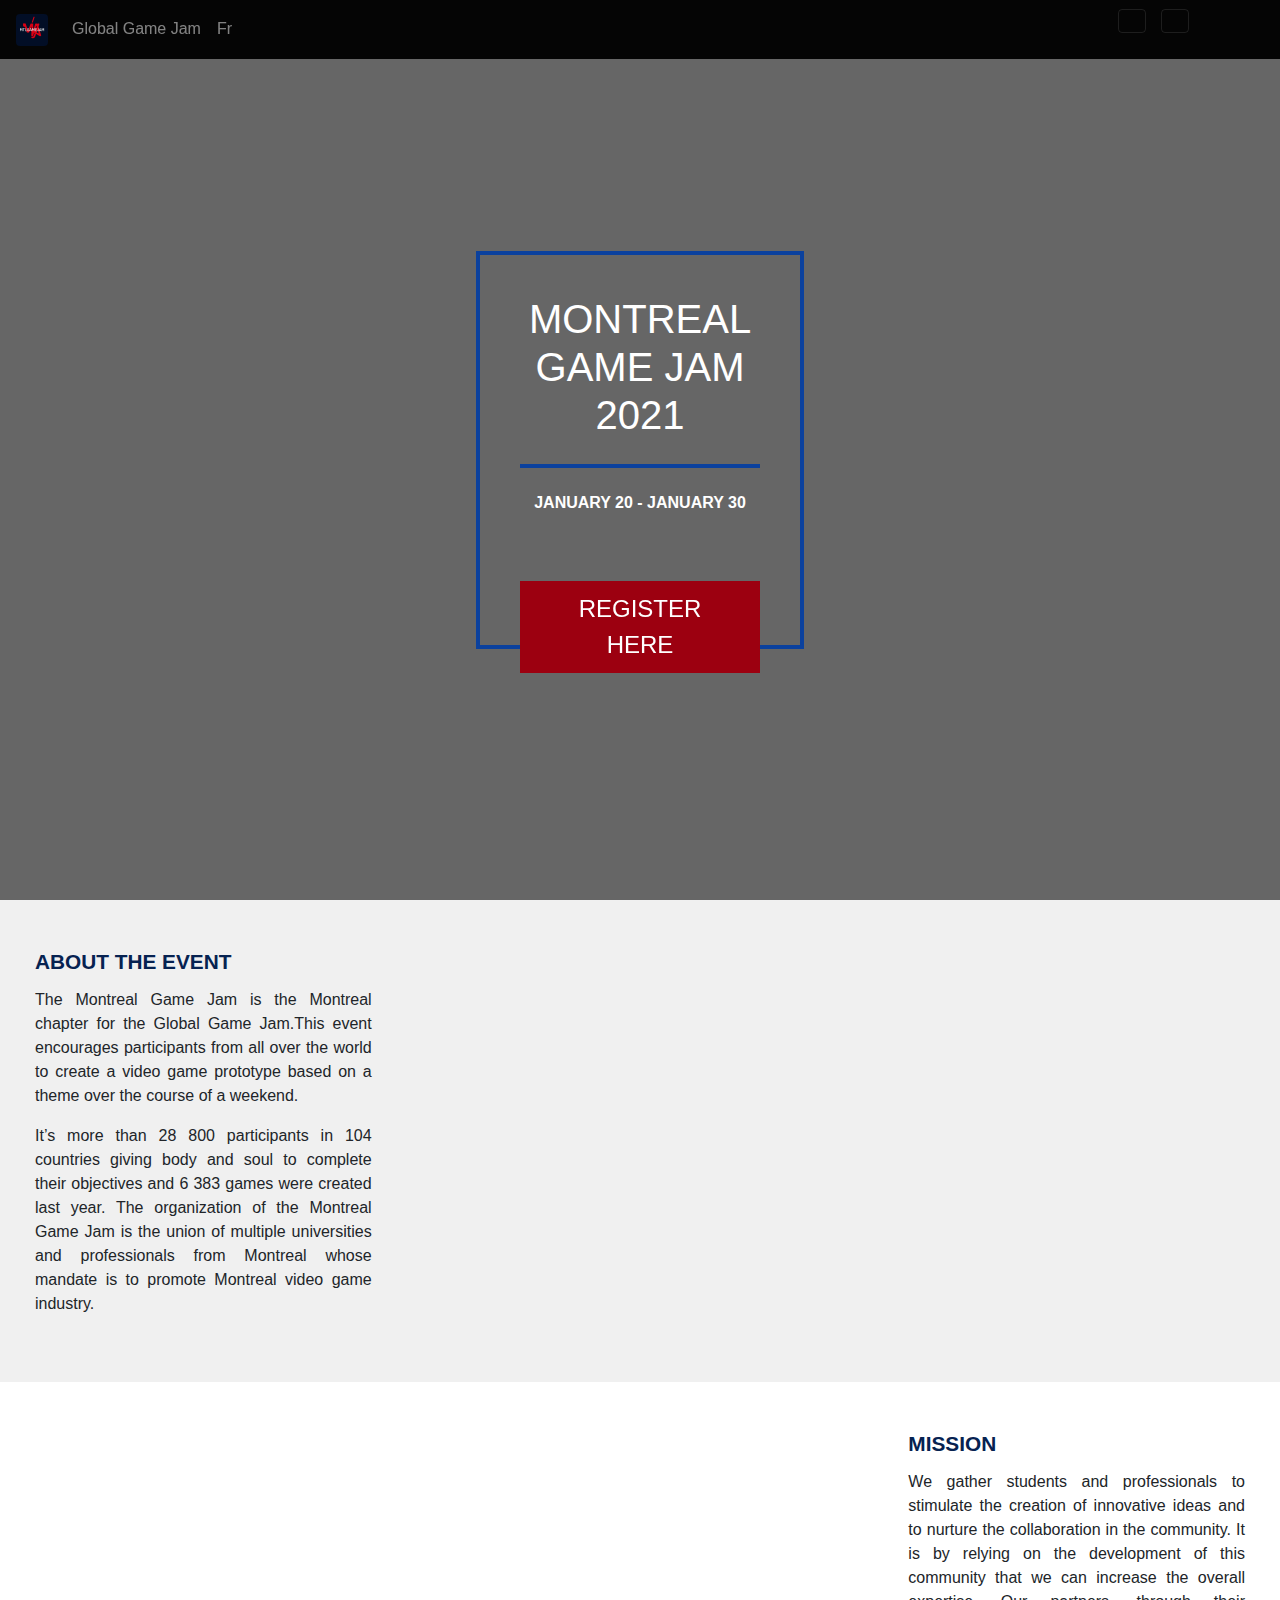
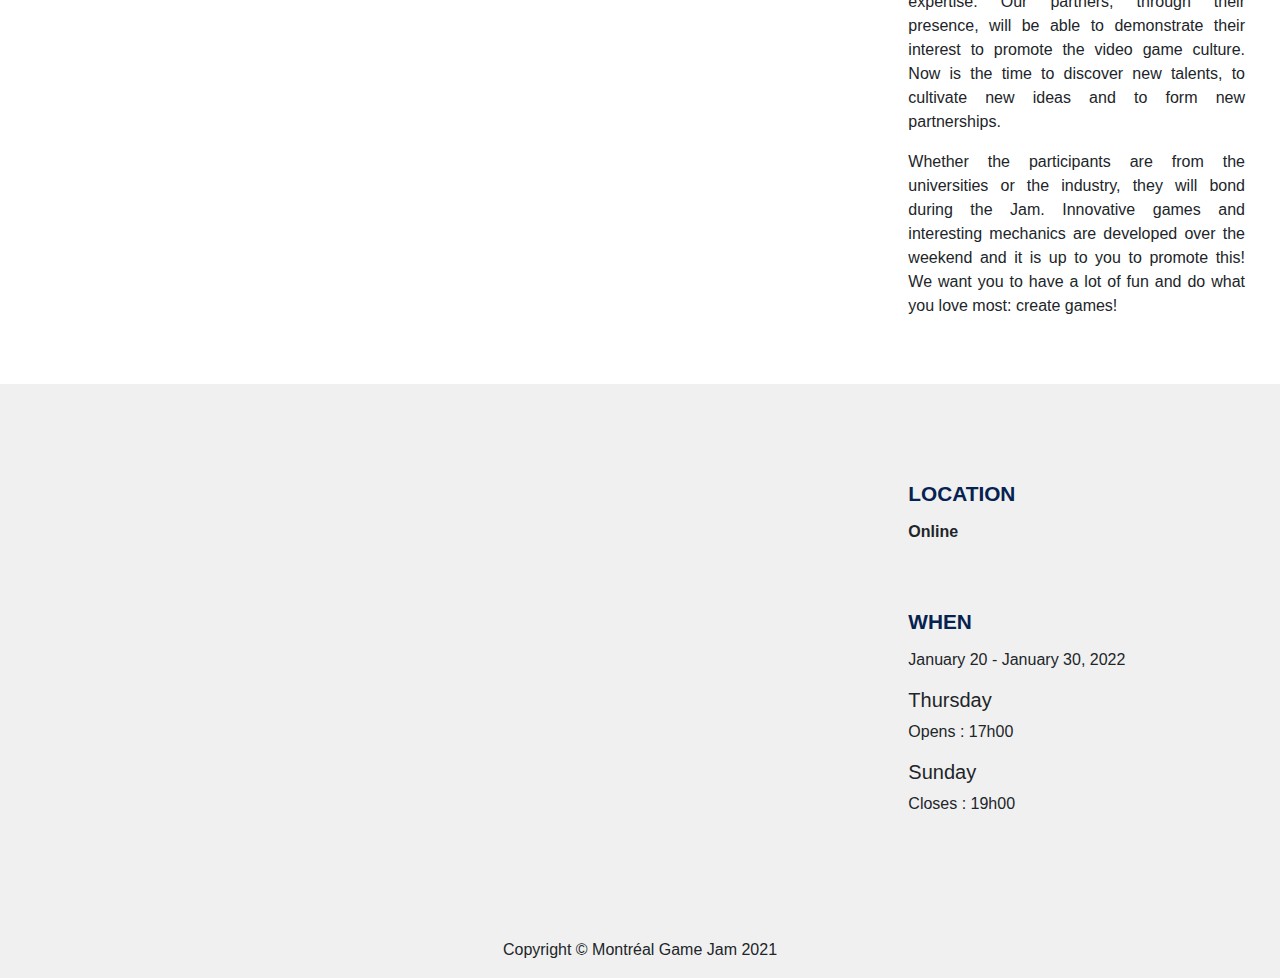
==== commit 176ef0db: "change day" ====
--- a/lang/en/index.html
+++ b/lang/en/index.html
@@ -34,7 +34,7 @@
             <div class="collapse navbar-collapse" id="main-navbar-collapse">
                 <ul class="navbar-nav">
                     <li class="nav-item">
-                        <a class="nav-link" href="https://globalgamejam.org/2021/jam-sites/montreal-game-jam-online-%C3%A9ts">Global Game Jam</a>
+                        <a class="nav-link" href="https://globalgamejam.org/2022/jam-sites/montreal-game-jam-online-%C3%A9ts">Global Game Jam</a>
                     </li>
                     <li class="nav-item">
                         <a class="nav-link" href="./../../lang/fr/index.html">Fr</a>
@@ -66,8 +66,8 @@
             <div class="row justify-content-center align-items-center">
                 <div class="col-sm-10 col-md-8 col-lg-4 col-xl-3 title-splash-screen">
                     <h1>Montreal Game Jam 2021</h1>
-                    <h6>27 Janvier - 31 Janvier</h6>
-                    <a class="btn btn-info" href="https://globalgamejam.org/2021/jam-sites/montreal-game-jam-online-%C3%A9ts">Register here</a>
+                    <h6>January 20 -  January 30</h6>
+                    <a class="btn btn-info" href="https://globalgamejam.org/2022/jam-sites/montreal-game-jam-online-%C3%A9ts">Register here</a>
                 </div>
             </div>
         </header>
@@ -78,7 +78,7 @@
                 <div class="col-xl-4 col-lg-12 content-section">
                     <h2>About the event</h2>
                     <p class="text-justify">The Montreal Game Jam is the Montreal chapter for the Global Game Jam.This event encourages participants from all over the world to create a video game prototype based on a theme over the course of a weekend.</p>
-                    <p class="text-justify">It’s more than 42 800 participants in 108 countries giving body and soul to complete their objectives and 8 606 games were created last year. The organization of the Montreal Game Jam is the union of multiple universities and professionals from Montreal whose mandate is to promote Montreal video game industry.</p>
+                    <p class="text-justify">It’s more than 28 800 participants in 104 countries giving body and soul to complete their objectives and 6 383 games were created last year. The organization of the Montreal Game Jam is the union of multiple universities and professionals from Montreal whose mandate is to promote Montreal video game industry.</p>
                 </div>
                 <div class="col-xl-8 col-lg-12 img-container">
                     <img class="about-img" src="../../static/img/about.jpg" alt="">
@@ -161,8 +161,8 @@
                     </address>
                     <br/>
                     <h2>When</h2>
-                    <p>January 27 - January 31, 2020</p>
-                    <h5>Wednesday</h5>
+                    <p>January 20 - January 30, 2022</p>
+                    <h5>Thursday</h5>
                     <p>Opens : 17h00</p>
                     <h5>Sunday</h5>
                     <p>Closes : 19h00</p>
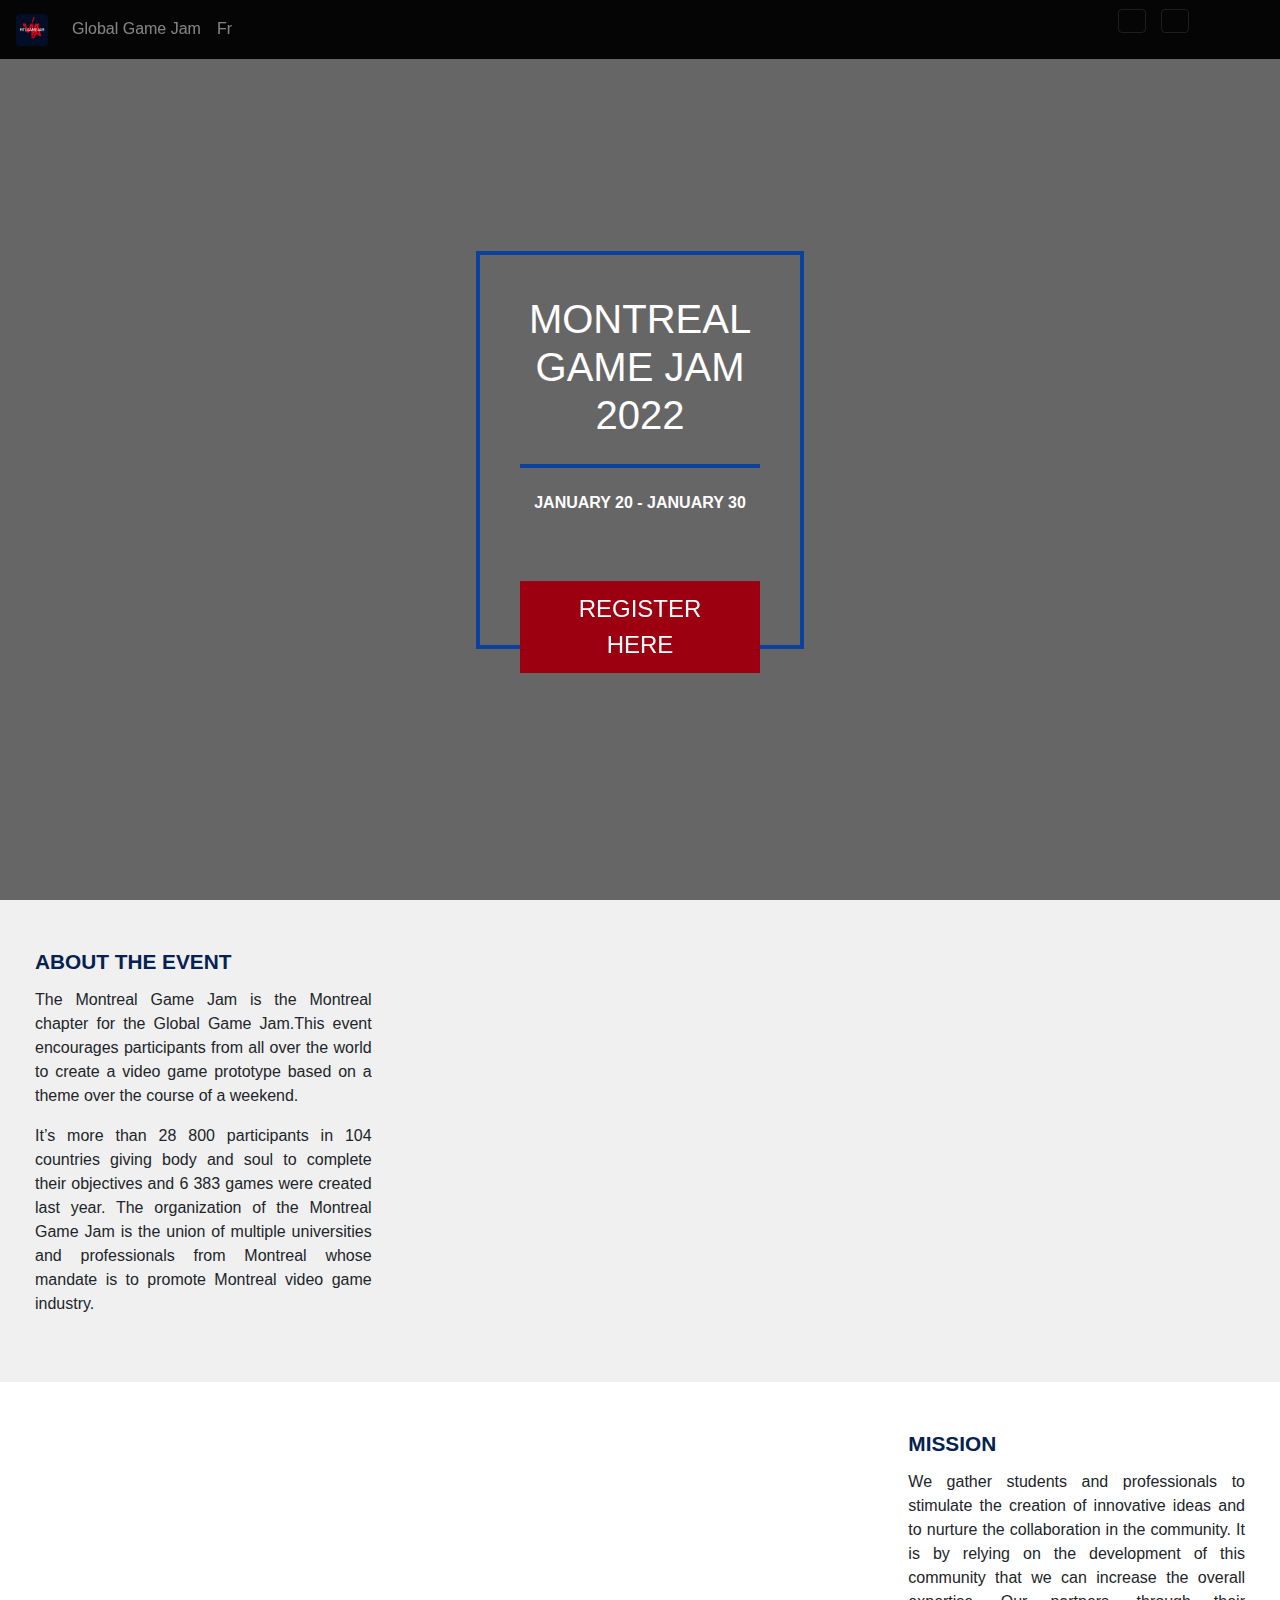
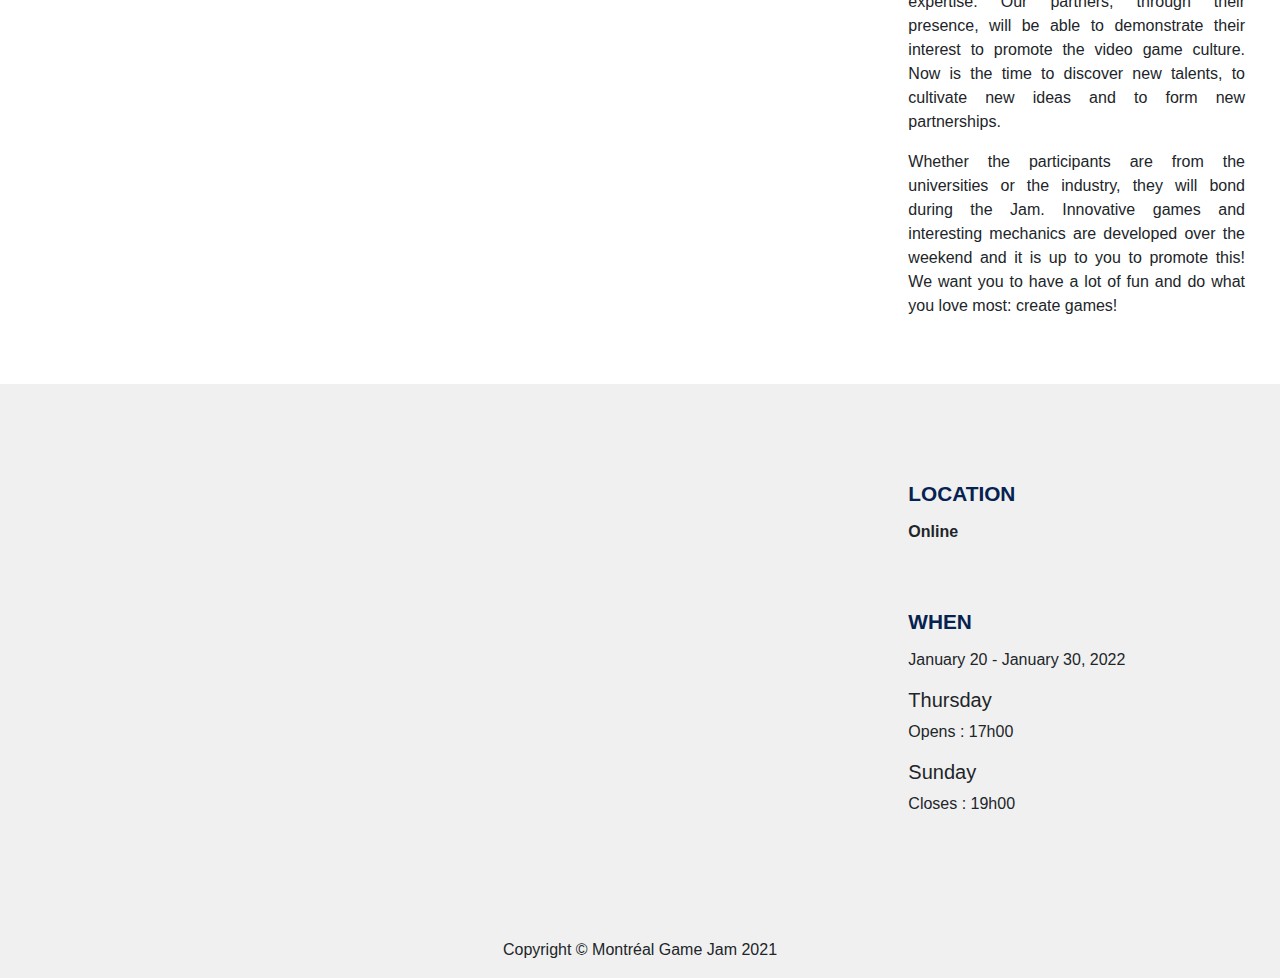
==== commit 1494f403: "Merge pull request #6 from MontrealGameJam/2022" ====
--- a/lang/en/index.html
+++ b/lang/en/index.html
@@ -65,7 +65,7 @@
         <header class="business-header splash-screen">
             <div class="row justify-content-center align-items-center">
                 <div class="col-sm-10 col-md-8 col-lg-4 col-xl-3 title-splash-screen">
-                    <h1>Montreal Game Jam 2021</h1>
+                    <h1>Montreal Game Jam 2022</h1>
                     <h6>January 20 -  January 30</h6>
                     <a class="btn btn-info" href="https://globalgamejam.org/2022/jam-sites/montreal-game-jam-online-%C3%A9ts">Register here</a>
                 </div>
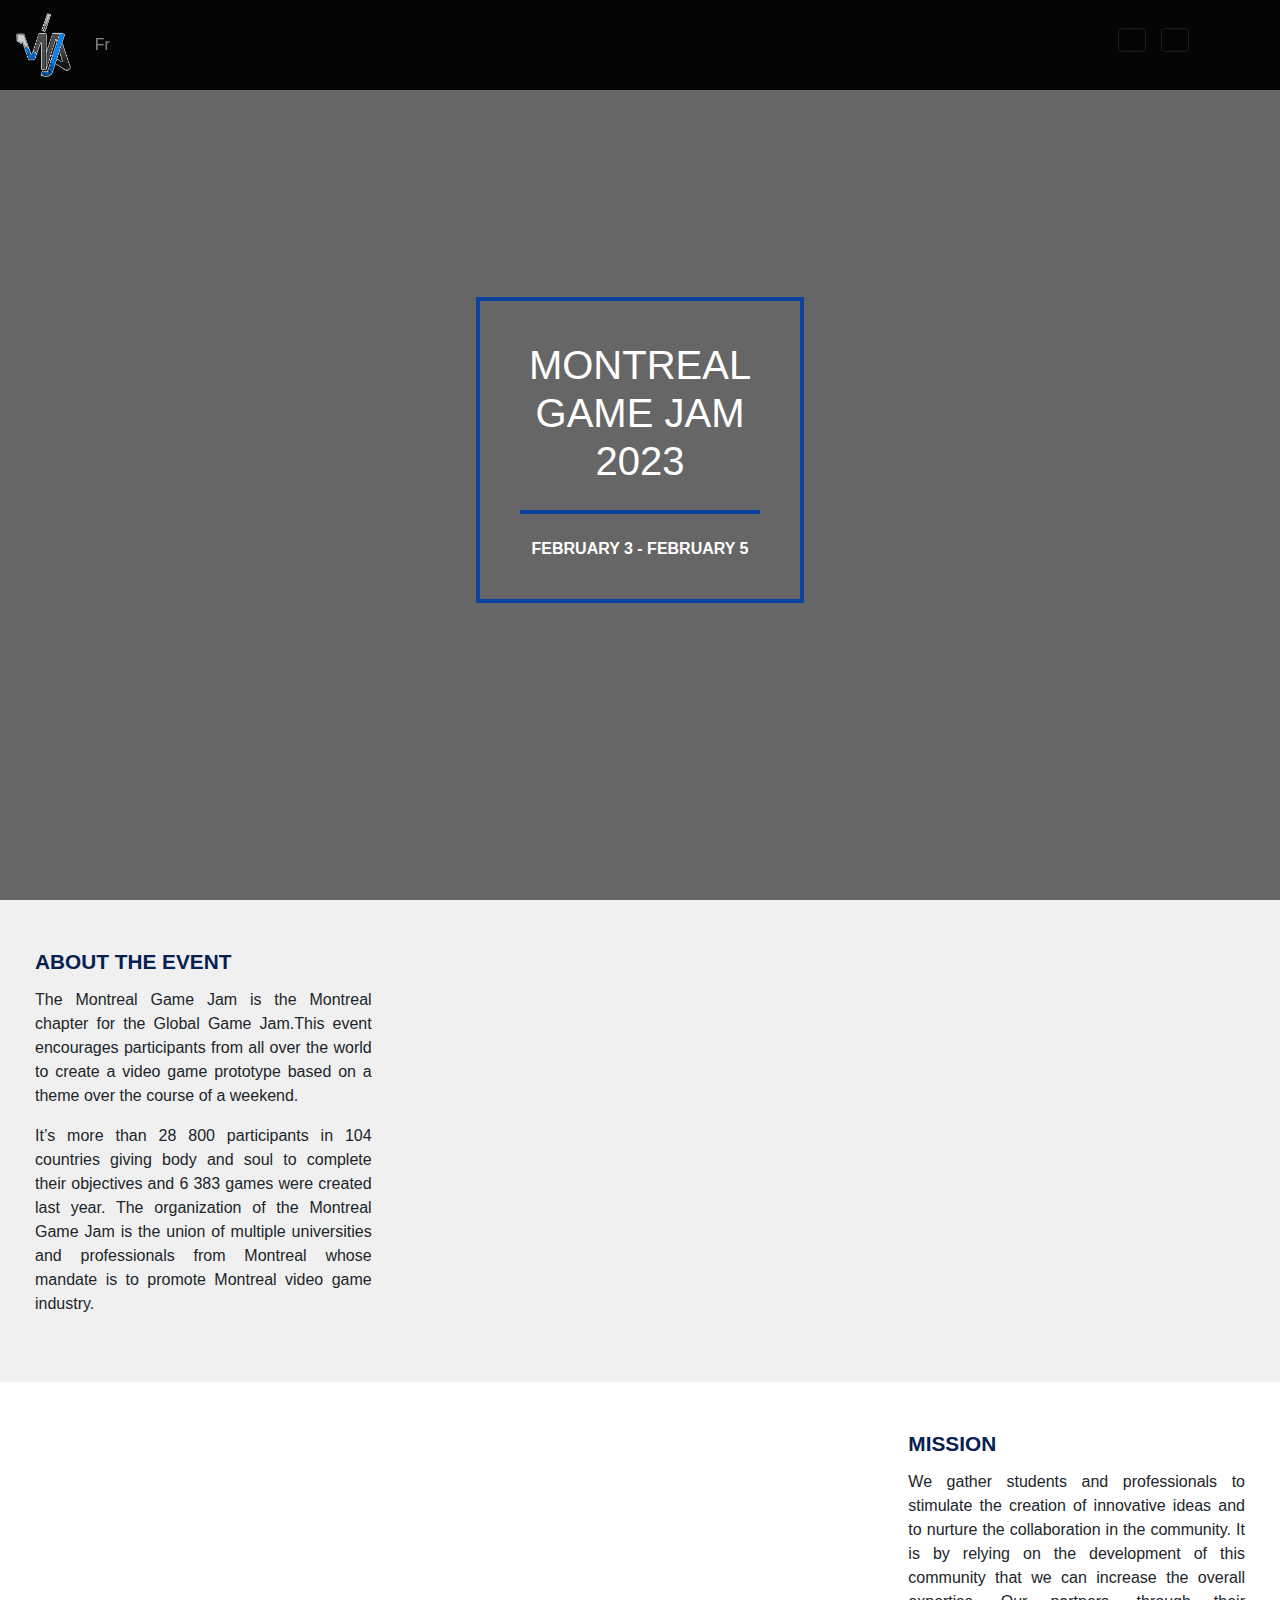
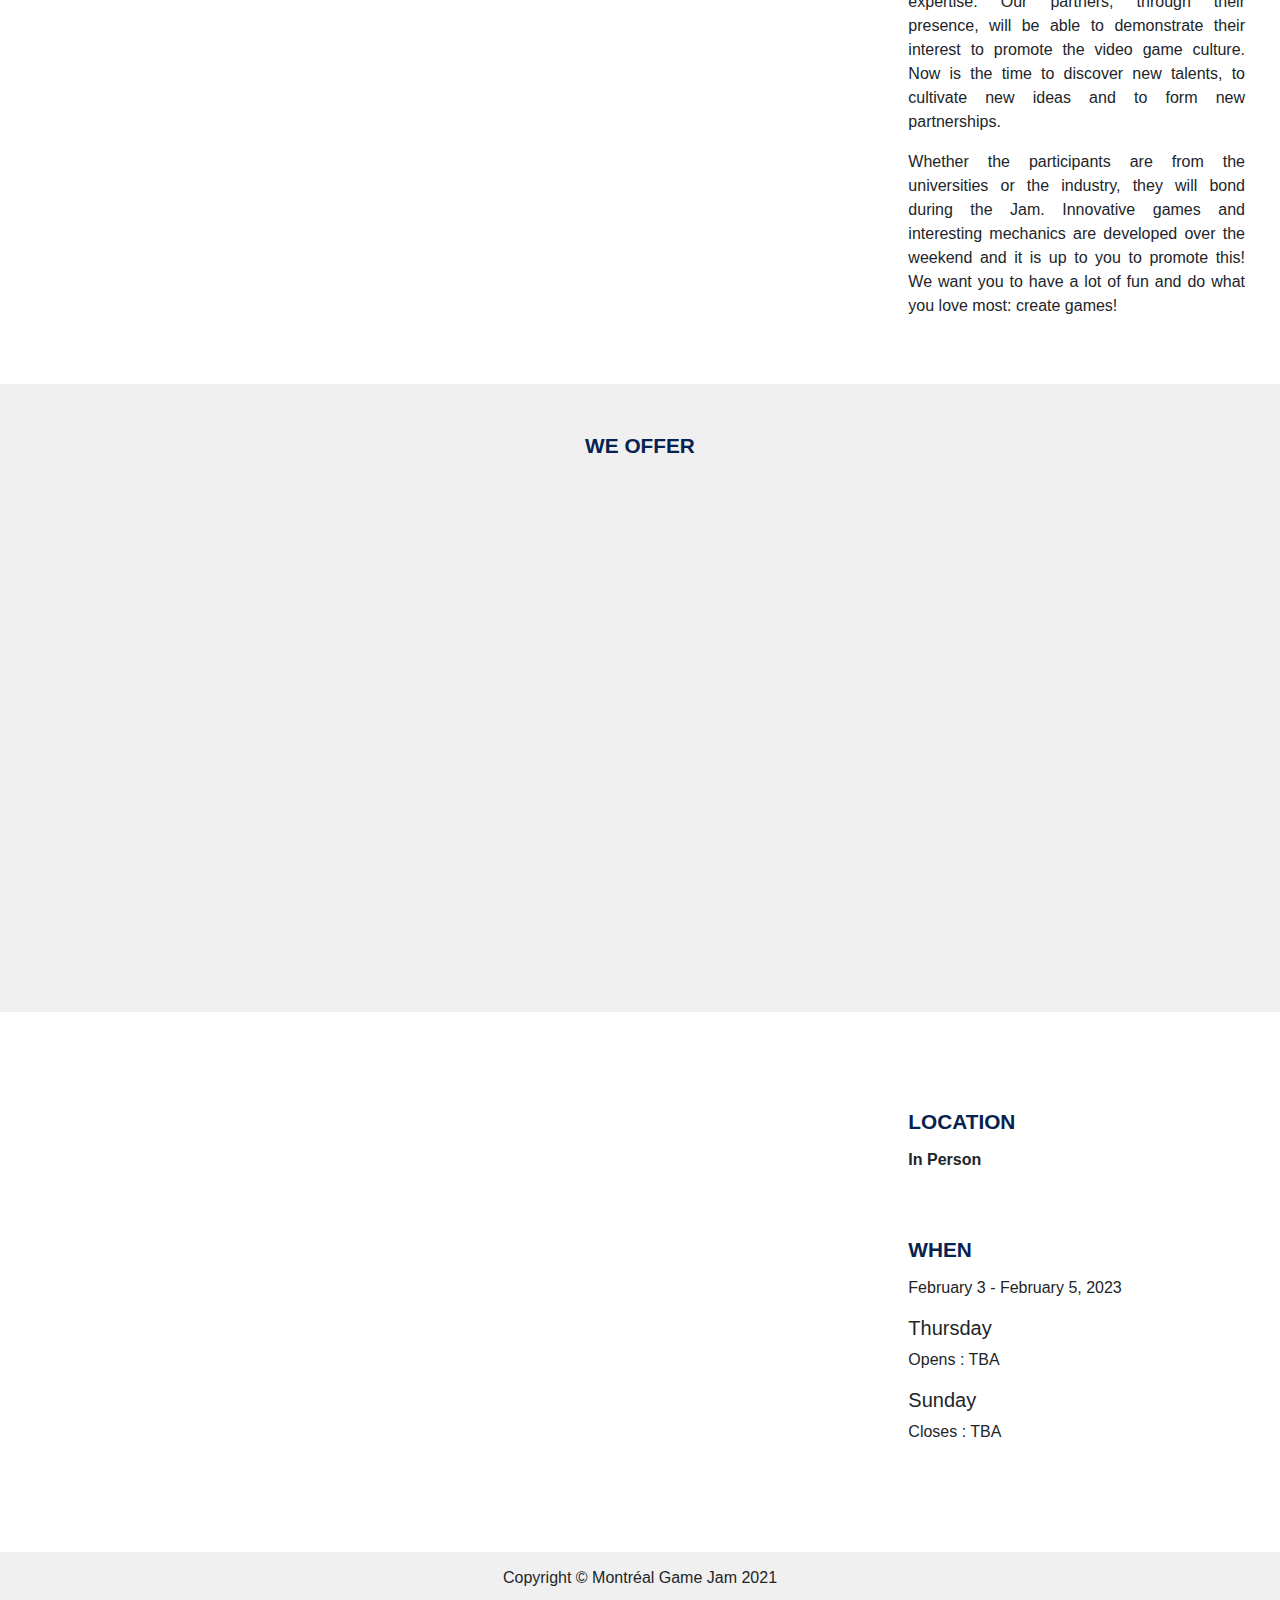
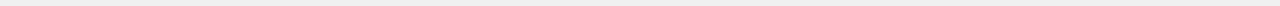
==== commit 8f9d1129: "Fix date in english" ====
--- a/lang/en/index.html
+++ b/lang/en/index.html
@@ -33,9 +33,9 @@
             <!-- Collect the nav links, forms, and other content for toggling -->
             <div class="collapse navbar-collapse" id="main-navbar-collapse">
                 <ul class="navbar-nav">
-                    <li class="nav-item">
-                        <a class="nav-link" href="https://globalgamejam.org/2022/jam-sites/montreal-game-jam-online-%C3%A9ts">Global Game Jam</a>
-                    </li>
+<!--                    <li class="nav-item">-->
+<!--    TODO: ADD THE NEW REGISTER LINK WHEN ITS MADE                    <a class="nav-link" href="https://globalgamejam.org/2022/jam-sites/montreal-game-jam-online-%C3%A9ts">Global Game Jam</a>-->
+<!--                    </li>-->
                     <li class="nav-item">
                         <a class="nav-link" href="./../../lang/fr/index.html">Fr</a>
                     </li>
@@ -65,9 +65,9 @@
         <header class="business-header splash-screen">
             <div class="row justify-content-center align-items-center">
                 <div class="col-sm-10 col-md-8 col-lg-4 col-xl-3 title-splash-screen">
-                    <h1>Montreal Game Jam 2022</h1>
-                    <h6>January 20 -  January 30</h6>
-                    <a class="btn btn-info" href="https://globalgamejam.org/2022/jam-sites/montreal-game-jam-online-%C3%A9ts">Register here</a>
+                    <h1>Montreal Game Jam 2023</h1>
+                    <h6>February 3 -  February 5</h6>
+<!--        TODO: REACTIVATE WHEN WE HAVE THE NEW REGISTER WEBSITE            <a class="btn btn-info" href="https://globalgamejam.org/2022/jam-sites/montreal-game-jam-online-%C3%A9ts">Register here</a>-->
                 </div>
             </div>
         </header>
@@ -94,7 +94,7 @@
                     <p class="text-justify">Whether the participants are from the universities or the industry, they will bond during the Jam. Innovative games and interesting mechanics are developed over the weekend and it is up to you to promote this! We want you to have a lot of fun and do what you love most: create games!</p>
                 </div>
             </section>
-            <!-- <section class="row justify-content-center align-items-center">
+            <section class="row justify-content-center align-items-center">
                 <div class="col-xs-12 content-section justify-content-center">
                     <h2 class="title-center">We Offer</h2>
                     <div class="card-deck">
@@ -148,7 +148,7 @@
                         </div>
                     </div>
                 </div>
-            </section> -->
+            </section>
             <section class="row justify-content-center align-items-center flex-sm-wrap-reverse">
                 <div class="col-lg-8 col-md-6 col-sm-12 iframe-container">
                     <iframe src="https://www.google.com/maps/embed?pb=!1m18!1m12!1m3!1d2796.7714986648652!2d-73.56443468444153!3d45.49454597910131!2m3!1f0!2f0!3f0!3m2!1i1024!2i768!4f13.1!3m3!1m2!1s0x4cc91a60aa839707%3A0xb732a719a45c45f6!2s%C3%89cole+de+technologie+sup%C3%A9rieure+%C3%89TS!5e0!3m2!1sen!2sca!4v1558025285765!5m2!1sen!2sca" width="800" height="540" frameborder="0" style="border:0" allowfullscreen></iframe>
@@ -156,16 +156,16 @@
                 <div class="col-lg-4 col-md-6 col-sm-12 content-section">
                     <h2>Location</h2>
                     <address>
-                        <b>Online<!-- École de technologie supérieure ÉTS --></b><br/>
+                        <b>In Person<!-- École de technologie supérieure ÉTS --></b><br/>
                         <!-- 1100 Notre-Dame St W, Montreal, QC H3C 1K3 -->
                     </address>
                     <br/>
                     <h2>When</h2>
-                    <p>January 20 - January 30, 2022</p>
+                    <p>February 3 - February 5, 2023</p>
                     <h5>Thursday</h5>
-                    <p>Opens : 17h00</p>
+                    <p>Opens : TBA</p>
                     <h5>Sunday</h5>
-                    <p>Closes : 19h00</p>
+                    <p>Closes : TBA</p>
                 </div>
             </section>
 
--- a/static/css/business-frontpage.css
+++ b/static/css/business-frontpage.css
@@ -97,13 +97,13 @@
 
 .img-logo {
     border-radius: 4px;
-    height: 32px;
+    height: 64px;
 }
 
 .social-nav {
     position: fixed;
     right: 75px;
-    top: 1px;
+    top: 20px;
 }
 
 .social-nav .nav-item {
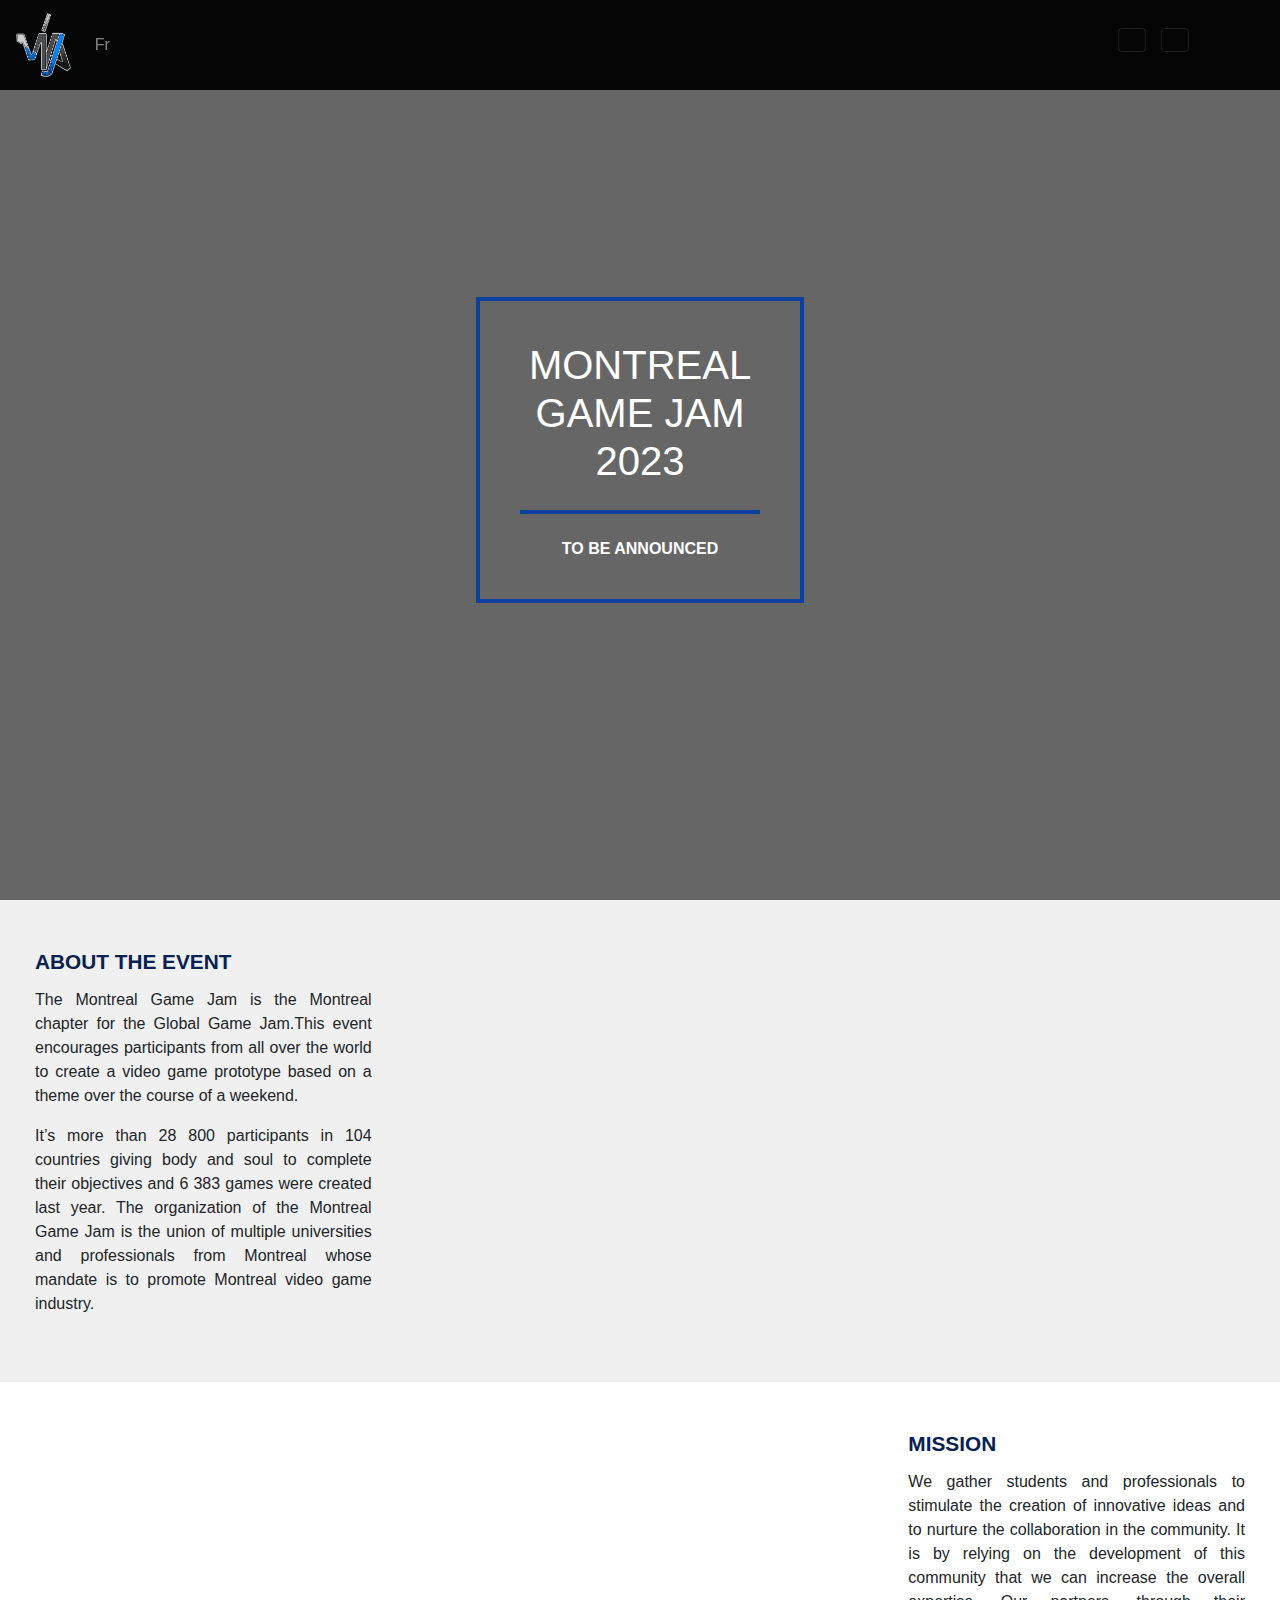
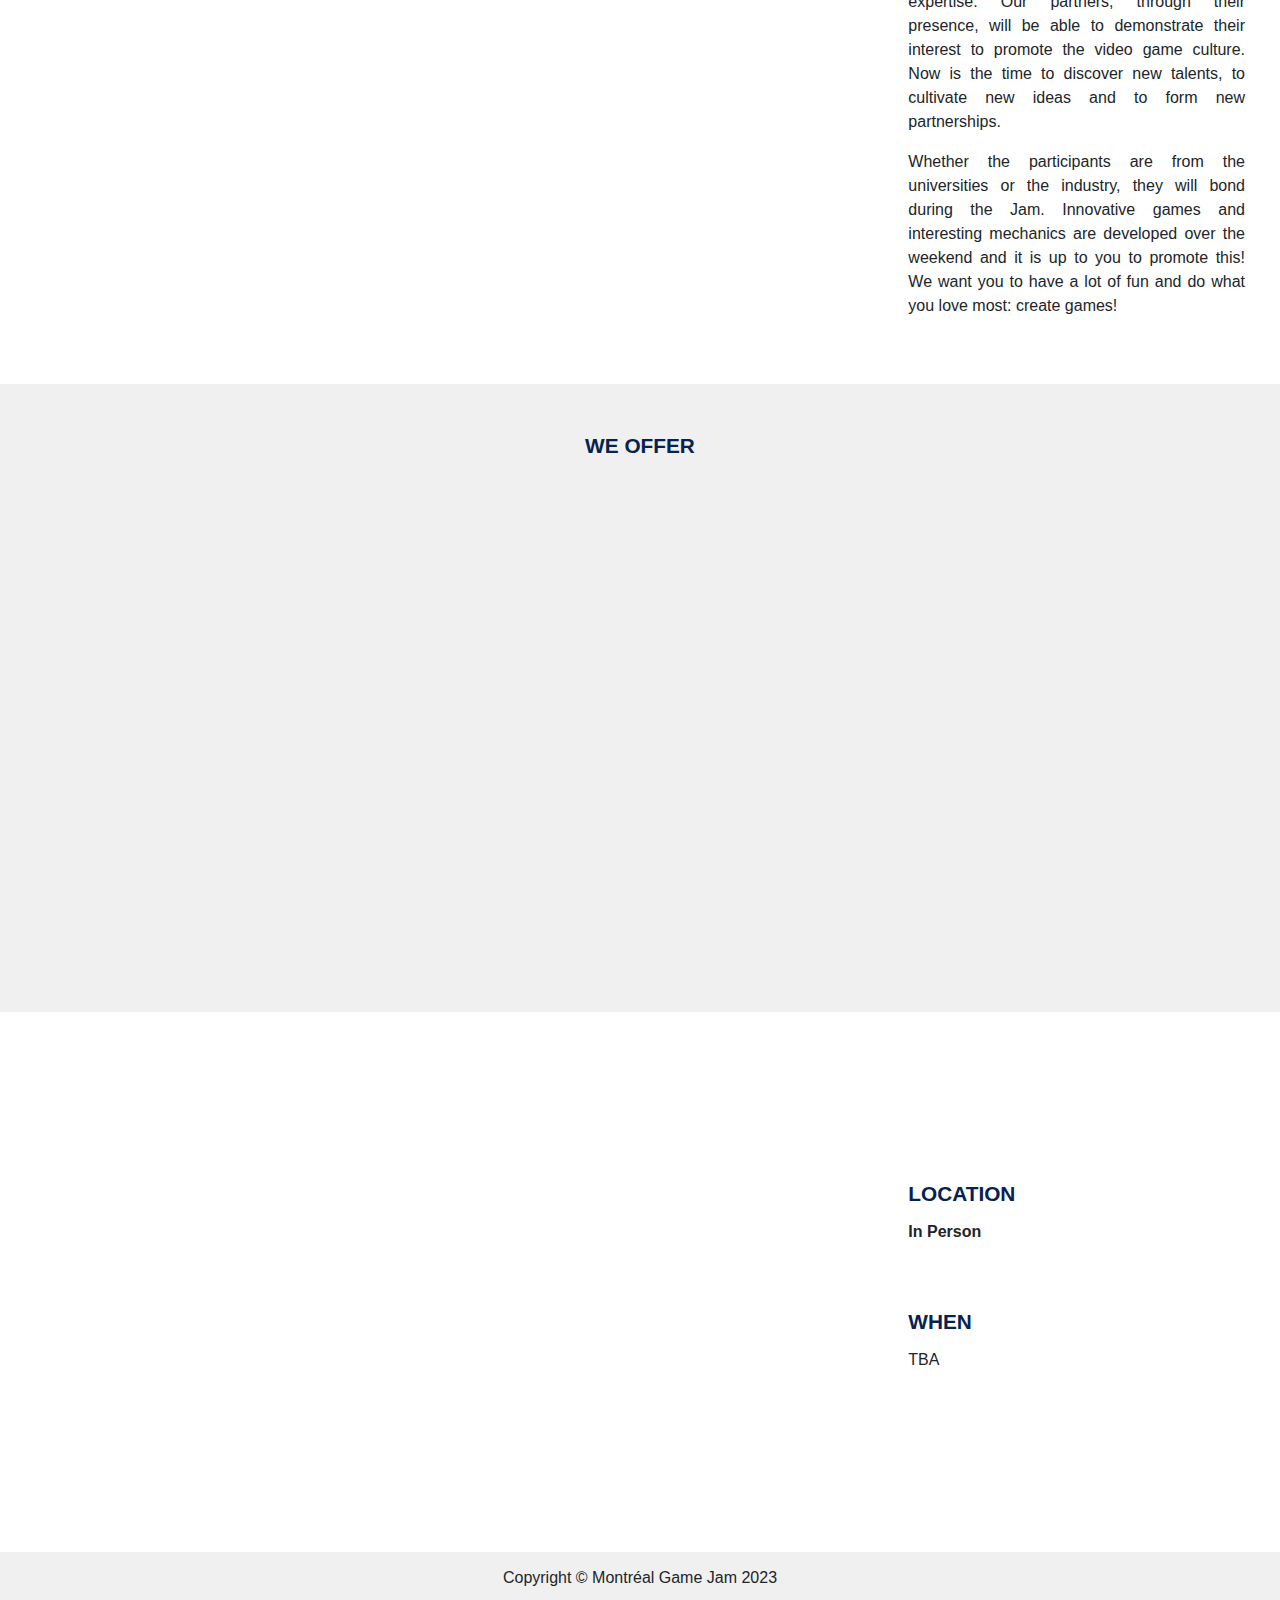
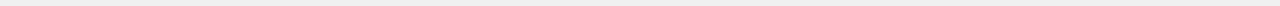
==== commit 6f847560: "Update dates to TBA" ====
--- a/lang/en/index.html
+++ b/lang/en/index.html
@@ -66,7 +66,7 @@
             <div class="row justify-content-center align-items-center">
                 <div class="col-sm-10 col-md-8 col-lg-4 col-xl-3 title-splash-screen">
                     <h1>Montreal Game Jam 2023</h1>
-                    <h6>February 3 -  February 5</h6>
+                    <h6>TO BE ANNOUNCED</h6>
 <!--        TODO: REACTIVATE WHEN WE HAVE THE NEW REGISTER WEBSITE            <a class="btn btn-info" href="https://globalgamejam.org/2022/jam-sites/montreal-game-jam-online-%C3%A9ts">Register here</a>-->
                 </div>
             </div>
@@ -161,11 +161,11 @@
                     </address>
                     <br/>
                     <h2>When</h2>
-                    <p>February 3 - February 5, 2023</p>
-                    <h5>Thursday</h5>
+                    <p>TBA</p>
+                    <!-- <h5>Thursday</h5>
                     <p>Opens : TBA</p>
                     <h5>Sunday</h5>
-                    <p>Closes : TBA</p>
+                    <p>Closes : TBA</p> -->
                 </div>
             </section>
 
@@ -173,7 +173,7 @@
             <footer class="container-fluid">
                 <div class="row">
                     <div class="col-lg-12">
-                        <p>Copyright &copy; Montréal Game Jam 2021</p>
+                        <p>Copyright &copy; Montréal Game Jam 2023</p>
                     </div>
                 </div>
             </footer>
